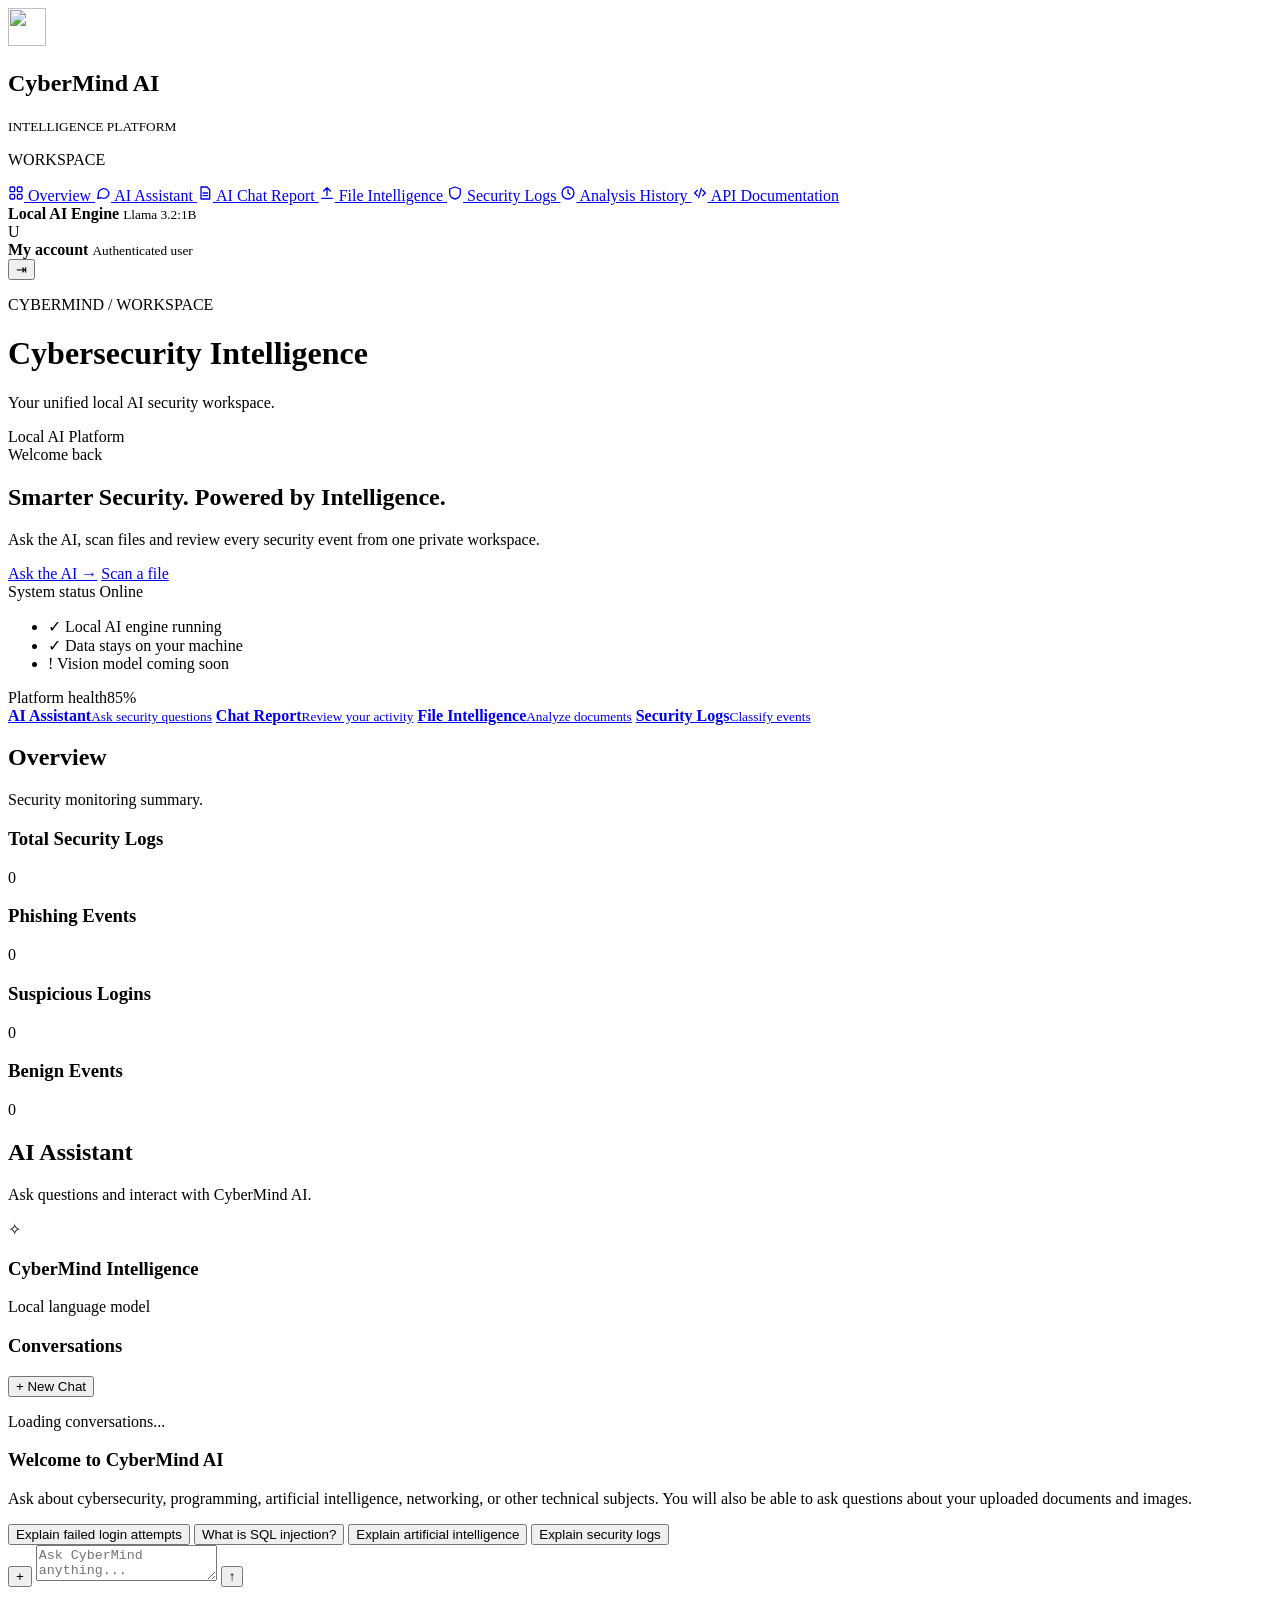
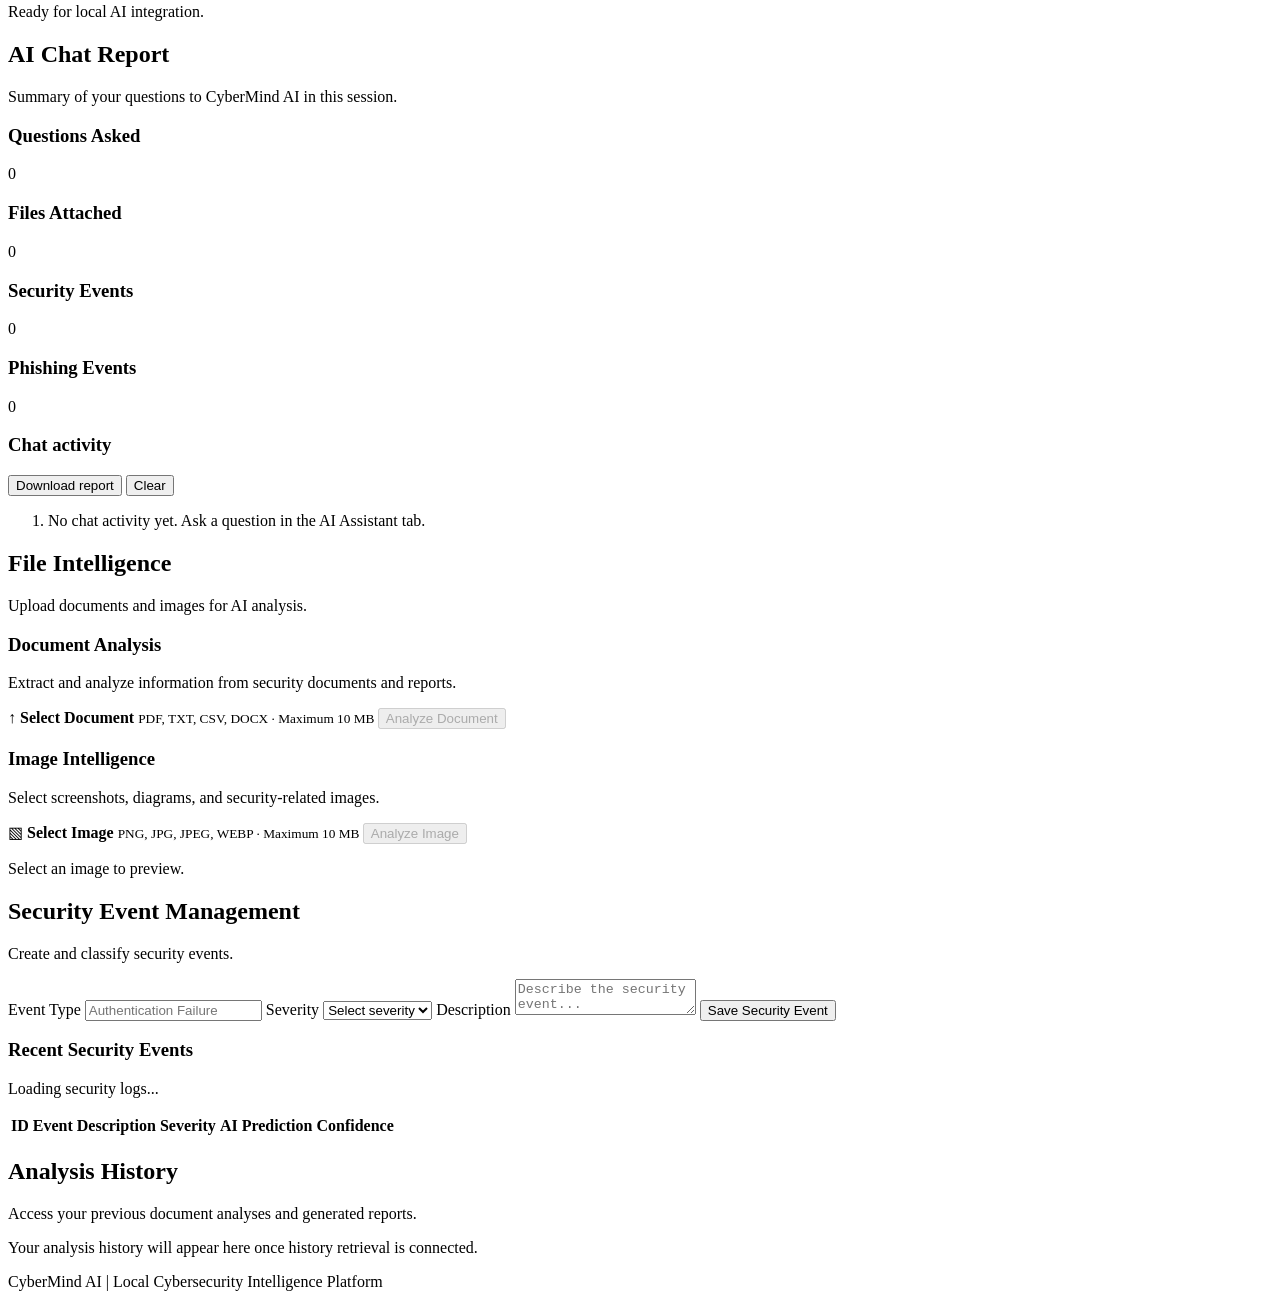
==== frontend/dashboard.html @ fa79a980 "CyberMind AI v1.0.0 - Initial Release" ====
<!DOCTYPE html>
<html lang="en">
<head>
    <meta charset="UTF-8">
    <meta name="viewport" content="width=device-width, initial-scale=1.0">

    <meta name="description" content="CyberMind AI - Local Cybersecurity Intelligence Platform">

    <meta name="theme-color" content="#05070d">
    <link rel="icon" type="image/svg+xml" href="/static/favicon.svg">
    <title>CyberMind AI | Dashboard</title>

    <link rel="preconnect" href="https://fonts.googleapis.com">
    <link rel="preconnect" href="https://fonts.gstatic.com" crossorigin>

    <link href="https://fonts.googleapis.com/css2?family=Inter:wght@400;500;600;700&family=Space+Grotesk:wght@500;600;700&display=swap" rel="stylesheet">

    <link rel="stylesheet" href="/static/style.css">
    <link rel="stylesheet" href="/static/dashboard.css">
</head>

<body>

<div class="app-layout">

    <!-- =================================
         SIDEBAR
    ================================== -->

    <aside class="sidebar">

        <div class="brand"><img src="/static/favicon.svg" width="38" height="38" alt="">
            <h2>CyberMind <span>AI</span></h2>
            <small>INTELLIGENCE PLATFORM</small>
        </div>

        <p class="sidebar-label">WORKSPACE</p>

        <nav>

            <a href="#overview" class="active">
                <span><svg viewBox="0 0 24 24" width="16" height="16" fill="none" stroke="currentColor" stroke-width="2" stroke-linecap="round" stroke-linejoin="round"><rect x="3" y="3" width="7" height="7" rx="1.5"/><rect x="14" y="3" width="7" height="7" rx="1.5"/><rect x="3" y="14" width="7" height="7" rx="1.5"/><rect x="14" y="14" width="7" height="7" rx="1.5"/></svg></span> Overview
            </a>

            <a href="#assistant">
                <span><svg viewBox="0 0 24 24" width="16" height="16" fill="none" stroke="currentColor" stroke-width="2" stroke-linecap="round" stroke-linejoin="round"><path d="M21 12a8 8 0 0 1-11.6 7.1L4 20l1-4.6A8 8 0 1 1 21 12z"/></svg></span> AI Assistant
            </a>

            <a href="#report">
                <span><svg viewBox="0 0 24 24" width="16" height="16" fill="none" stroke="currentColor" stroke-width="2" stroke-linecap="round" stroke-linejoin="round"><path d="M6 3h9l4 4v14H6z"/><path d="M9 12h7M9 16h7"/></svg></span> AI Chat Report
            </a>

            <a href="#uploads">
                <span><svg viewBox="0 0 24 24" width="16" height="16" fill="none" stroke="currentColor" stroke-width="2" stroke-linecap="round" stroke-linejoin="round"><path d="M12 16V4M7 9l5-5 5 5M4 20h16"/></svg></span> File Intelligence
            </a>

            <a href="#security-logs">
                <span><svg viewBox="0 0 24 24" width="16" height="16" fill="none" stroke="currentColor" stroke-width="2" stroke-linecap="round" stroke-linejoin="round"><path d="M12 3 4 6v6c0 5 3.5 8 8 9 4.5-1 8-4 8-9V6z"/></svg></span> Security Logs
            </a>

            <a href="#history">
                <span><svg viewBox="0 0 24 24" width="16" height="16" fill="none" stroke="currentColor" stroke-width="2" stroke-linecap="round" stroke-linejoin="round"><circle cx="12" cy="12" r="9"/><path d="M12 7v5l3 2"/></svg></span> Analysis History
            </a>

            <a href="/docs" target="_blank" rel="noopener noreferrer">
                <span><svg viewBox="0 0 24 24" width="16" height="16" fill="none" stroke="currentColor" stroke-width="2" stroke-linecap="round" stroke-linejoin="round"><path d="M8 8 4 12l4 4M16 8l4 4-4 4M14 5l-4 14"/></svg></span> API Documentation
            </a>

        </nav>


        <div class="sidebar-bottom">

            <div class="local-ai-card">

                <span class="status-indicator"></span>

                <div>
                    <strong>Local AI Engine</strong>
                    <small>Llama 3.2:1B</small>
                </div>

            </div>


            <div class="user-profile">

                <div class="user-avatar">U</div>

                <div>
                    <strong id="welcomeUser">My account</strong>
                    <small>Authenticated user</small>
                </div>

                <button
                    id="logoutBtn"
                    type="button"
                    title="Logout">
                    ⇥
                </button>

            </div>

        </div>

    </aside>


    <!-- =================================
         MAIN CONTENT
    ================================== -->

    <main class="main-content">


        <!-- HEADER -->

        <header class="top-header">

            <div>

                <p class="breadcrumb">
                    CYBERMIND / WORKSPACE
                </p>

                <h1>Cybersecurity Intelligence</h1>

                <p>
                    Your unified local AI security workspace.
                </p>

            </div>


            <div class="system-status">

                <span class="status-indicator"></span>

                Local AI Platform

            </div>

        </header>



        <!-- =================================
             OVERVIEW
        ================================== -->

        <section id="overview" class="dashboard-section">

            <div class="dash-hero">
                <div class="dash-hero-text">
                    <span class="eyebrow">Welcome back</span>
                    <h2>Smarter Security. <span>Powered by Intelligence.</span></h2>
                    <p>Ask the AI, scan files and review every security event from one private workspace.</p>
                    <div class="hero-buttons">
                        <a href="#assistant" class="primary-button">Ask the AI →</a>
                        <a href="#uploads" class="secondary-button">Scan a file</a>
                    </div>
                </div>
                <div class="dash-hero-card">
                    <div class="scanner-header"><span>System status</span><span class="scanner-status"><i class="status-dot"></i> Online</span></div>
                    <ul class="scan-findings">
                        <li class="good"><span>✓</span> Local AI engine running</li>
                        <li class="good"><span>✓</span> Data stays on your machine</li>
                        <li class="warn"><span>!</span> Vision model coming soon</li>
                    </ul>
                    <div class="risk-bar"><div class="risk-fill" style="width:85%"></div></div>
                    <div class="scanner-footer"><span>Platform health</span><span>85%</span></div>
                </div>
            </div>

            <div class="quick-grid">
                <a href="#assistant" class="quick-card"><strong>AI Assistant</strong><small>Ask security questions</small></a>
                <a href="#report" class="quick-card"><strong>Chat Report</strong><small>Review your activity</small></a>
                <a href="#uploads" class="quick-card"><strong>File Intelligence</strong><small>Analyze documents</small></a>
                <a href="#security-logs" class="quick-card"><strong>Security Logs</strong><small>Classify events</small></a>
            </div>

            <div class="section-title section-title-sub">

                <h2>Overview</h2>

                <p>
                    Security monitoring summary.
                </p>

            </div>


            <div class="stats-grid">

                <article class="stat-card">

                    <h3>Total Security Logs</h3>

                    <p id="totalLogs">0</p>

                </article>


                <article class="stat-card">

                    <h3>Phishing Events</h3>

                    <p id="phishingCount">0</p>

                </article>


                <article class="stat-card">

                    <h3>Suspicious Logins</h3>

                    <p id="suspiciousCount">0</p>

                </article>


                <article class="stat-card">

                    <h3>Benign Events</h3>

                    <p id="benignCount">0</p>

                </article>

            </div>

        </section>



        <!-- =================================
             AI ASSISTANT
        ================================== -->

        <section id="assistant" class="dashboard-section">

            <div class="section-title">

                <h2>AI Assistant</h2>

                <p>
                    Ask questions and interact with CyberMind AI.
                </p>

            </div>


            <div class="assistant-container">


                <!-- ASSISTANT HEADER -->

                <div class="assistant-header">

                    <div class="assistant-avatar">
                        ✧
                    </div>

                    <div>

                        <h3>CyberMind Intelligence</h3>

                        <p>Local language model</p>

                    </div>

                </div>

<!-- CHAT HISTORY SIDEBAR -->

<div class="chat-history-panel">

    <div class="chat-history-header">
        <h3>Conversations</h3>

        <button type="button" id="newChatBtn">
            + New Chat
        </button>
    </div>

    <div id="conversationList">
        <p>Loading conversations...</p>
    </div>

</div>

                <!-- CHAT MESSAGES -->

                <div
                    id="chatMessages"
                    class="chat-messages">

                    <div class="welcome-message">

                        <h3>Welcome to CyberMind AI</h3>

                        <p>
                            Ask about cybersecurity, programming,
                            artificial intelligence, networking,
                            or other technical subjects.

                            You will also be able to ask questions
                            about your uploaded documents and images.
                        </p>


                        <div class="suggestion-grid">

                            <button
                                type="button"
                                class="suggestion-btn"
                                data-question="Explain failed login attempts.">

                                Explain failed login attempts

                            </button>


                            <button
                                type="button"
                                class="suggestion-btn"
                                data-question="What is SQL injection?">

                                What is SQL injection?

                            </button>


                            <button
                                type="button"
                                class="suggestion-btn"
                                data-question="Explain artificial intelligence.">

                                Explain artificial intelligence

                            </button>


                            <button
                                type="button"
                                class="suggestion-btn"
                                data-question="What is a security log?">

                                Explain security logs

                            </button>

                        </div>

                    </div>

                </div>



                <!-- CHAT ATTACHMENT -->

                <div
                    id="chatAttachmentPreview"
                    hidden>

                    <span id="chatAttachmentName"></span>

                    <button
                        type="button"
                        id="removeChatAttachment">

                        Remove

                    </button>

                </div>



                <!-- CHAT INPUT -->

                <form
                    id="chatForm"
                    class="chat-input-area">


                    <input
                        type="file"
                        id="chatFileInput"
                        accept=".pdf,.txt,.csv,.docx,.png,.jpg,.jpeg,.webp"
                        hidden
                    >


                    <button
                        type="button"
                        id="attachFileBtn"
                        title="Attach a document or image">

                        +

                    </button>


                    <textarea
                        id="chatInput"
                        placeholder="Ask CyberMind anything..."
                        maxlength="5000"
                        required></textarea>


                    <button
                        type="submit"
                        id="sendChatBtn"
                        title="Send message">

                        ↑

                    </button>

                </form>


                <p id="chatStatus">
                    Ready for local AI integration.
                </p>

            </div>

        </section>



        <!-- =================================
             FILE INTELLIGENCE
        ================================== -->

        <section id="report" class="dashboard-section">
            <div class="section-title">
                <h2>AI Chat Report</h2>
                <p>Summary of your questions to CyberMind AI in this session.</p>
            </div>

            <div class="stats-grid">
                <article class="stat-card"><h3>Questions Asked</h3><p id="reportQuestions">0</p></article>
                <article class="stat-card"><h3>Files Attached</h3><p id="reportFiles">0</p></article>
                <article class="stat-card"><h3>Security Events</h3><p id="reportEvents">0</p></article>
                <article class="stat-card"><h3>Phishing Events</h3><p id="reportPhishing">0</p></article>
            </div>

            <div class="report-card">
                <div class="report-head">
                    <h3>Chat activity</h3>
                    <div class="report-actions">
                        <button type="button" id="downloadReportBtn">Download report</button>
                        <button type="button" id="clearReportBtn" class="ghost-btn">Clear</button>
                    </div>
                </div>
                <ol id="reportList" class="report-list">
                    <li class="report-empty">No chat activity yet. Ask a question in the AI Assistant tab.</li>
                </ol>
            </div>
        </section>

        <!-- FILE INTELLIGENCE -->
        <section id="uploads" class="dashboard-section">

            <div class="section-title">

                <h2>File Intelligence</h2>

                <p>
                    Upload documents and images for AI analysis.
                </p>

            </div>


            <div class="upload-grid">


                <!-- DOCUMENT ANALYSIS -->

                <article class="upload-card">

                    <h3>Document Analysis</h3>

                    <p>
                        Extract and analyze information from
                        security documents and reports.
                    </p>


                    <label
                        for="documentInput"
                        class="upload-dropzone">

                        <span class="upload-symbol">
                            ↑
                        </span>

                        <strong>Select Document</strong>

                        <small>
                            PDF, TXT, CSV, DOCX · Maximum 10 MB
                        </small>


                        <input
                            type="file"
                            id="documentInput"
                            accept=".pdf,.txt,.csv,.docx"
                            hidden
                        >

                    </label>



                    <div id="documentFileInfo" hidden>

                        <span id="documentFileName"></span>

                        <button
                            type="button"
                            id="removeDocument">

                            Remove

                        </button>

                    </div>



                    <button
                        type="button"
                        id="analyzeDocumentBtn"
                        disabled>

                        Analyze Document

                    </button>


                    <p id="documentStatus"></p>

                </article>



                <!-- IMAGE ANALYSIS -->

                <article class="upload-card">

                    <h3>Image Intelligence</h3>

                    <p>
                        Select screenshots, diagrams, and
                        security-related images.
                    </p>


                    <label
                        for="imageInput"
                        class="upload-dropzone">

                        <span class="upload-symbol">
                            ▧
                        </span>

                        <strong>Select Image</strong>

                        <small>
                            PNG, JPG, JPEG, WEBP · Maximum 10 MB
                        </small>


                        <input
                            type="file"
                            id="imageInput"
                            accept=".png,.jpg,.jpeg,.webp"
                            hidden
                        >

                    </label>



                    <div
                        id="imagePreviewContainer"
                        hidden>

                        <img
                            id="imagePreview"
                            alt="Selected image preview"
                        >

                        <button
                            type="button"
                            id="removeImage">

                            Remove

                        </button>

                    </div>



                    <button
                        type="button"
                        id="analyzeImageBtn"
                        disabled>

                        Analyze Image

                    </button>


                    <p id="imageStatus">
                        Select an image to preview.
                    </p>

                </article>

            </div>



            <!-- =================================
                 ANALYSIS RESULTS
            ================================== -->

            <div
                id="uploadAnalysisOutput"
                hidden>

                <h3 id="uploadAnalysisTitle">
                    Analysis Results
                </h3>

                <div id="uploadAnalysisContent"></div>

            </div>

        </section>



        <!-- =================================
             SECURITY EVENT MANAGEMENT
        ================================== -->

        <section
            id="security-logs"
            class="dashboard-section">


            <div class="section-title">

                <h2>Security Event Management</h2>

                <p>
                    Create and classify security events.
                </p>

            </div>



            <!-- CREATE EVENT FORM -->

            <div class="event-form-card">

                <form id="securityLogForm">


                    <label for="eventType">
                        Event Type
                    </label>

                    <input
                        type="text"
                        id="eventType"
                        placeholder="Authentication Failure"
                        maxlength="100"
                        required
                    >



                    <label for="eventSeverity">
                        Severity
                    </label>

                    <select
                        id="eventSeverity"
                        required>

                        <option value="">
                            Select severity
                        </option>

                        <option value="Low">
                            Low
                        </option>

                        <option value="Medium">
                            Medium
                        </option>

                        <option value="High">
                            High
                        </option>

                        <option value="Critical">
                            Critical
                        </option>

                    </select>



                    <label for="eventDescription">
                        Description
                    </label>

                    <textarea
                        id="eventDescription"
                        placeholder="Describe the security event..."
                        maxlength="5000"
                        required></textarea>



                    <button
                        type="submit"
                        id="saveLogBtn">

                        Save Security Event

                    </button>


                    <p id="logFormStatus"></p>

                </form>

            </div>



            <!-- SECURITY LOG TABLE -->

            <div class="logs-section">

                <h3>Recent Security Events</h3>

                <p id="statusMessage">
                    Loading security logs...
                </p>


                <div class="table-container">

                    <table>

                        <thead>

                            <tr>

                                <th>ID</th>

                                <th>Event</th>

                                <th>Description</th>

                                <th>Severity</th>

                                <th>AI Prediction</th>

                                <th>Confidence</th>

                            </tr>

                        </thead>


                        <tbody id="logsTable">

                        </tbody>

                    </table>

                </div>

            </div>

        </section>



        <!-- =================================
             ANALYSIS HISTORY
        ================================== -->

        <section
            id="history"
            class="dashboard-section">


            <div class="section-title">

                <h2>Analysis History</h2>

                <p>
                    Access your previous document analyses
                    and generated reports.
                </p>

            </div>


            <div id="analysisHistory">

                <p>
                    Your analysis history will appear here
                    once history retrieval is connected.
                </p>

            </div>

        </section>



        <!-- =================================
             FOOTER
        ================================== -->

        <footer class="dashboard-footer">

            <p>
                CyberMind AI | Local Cybersecurity Intelligence Platform
            </p>

        </footer>


    </main>

</div>



<!-- =================================
     JAVASCRIPT
================================== -->

<script src="/static/dashboard.js"></script>
<script src="/static/dashboard-nav.js"></script>

</body>
</html>
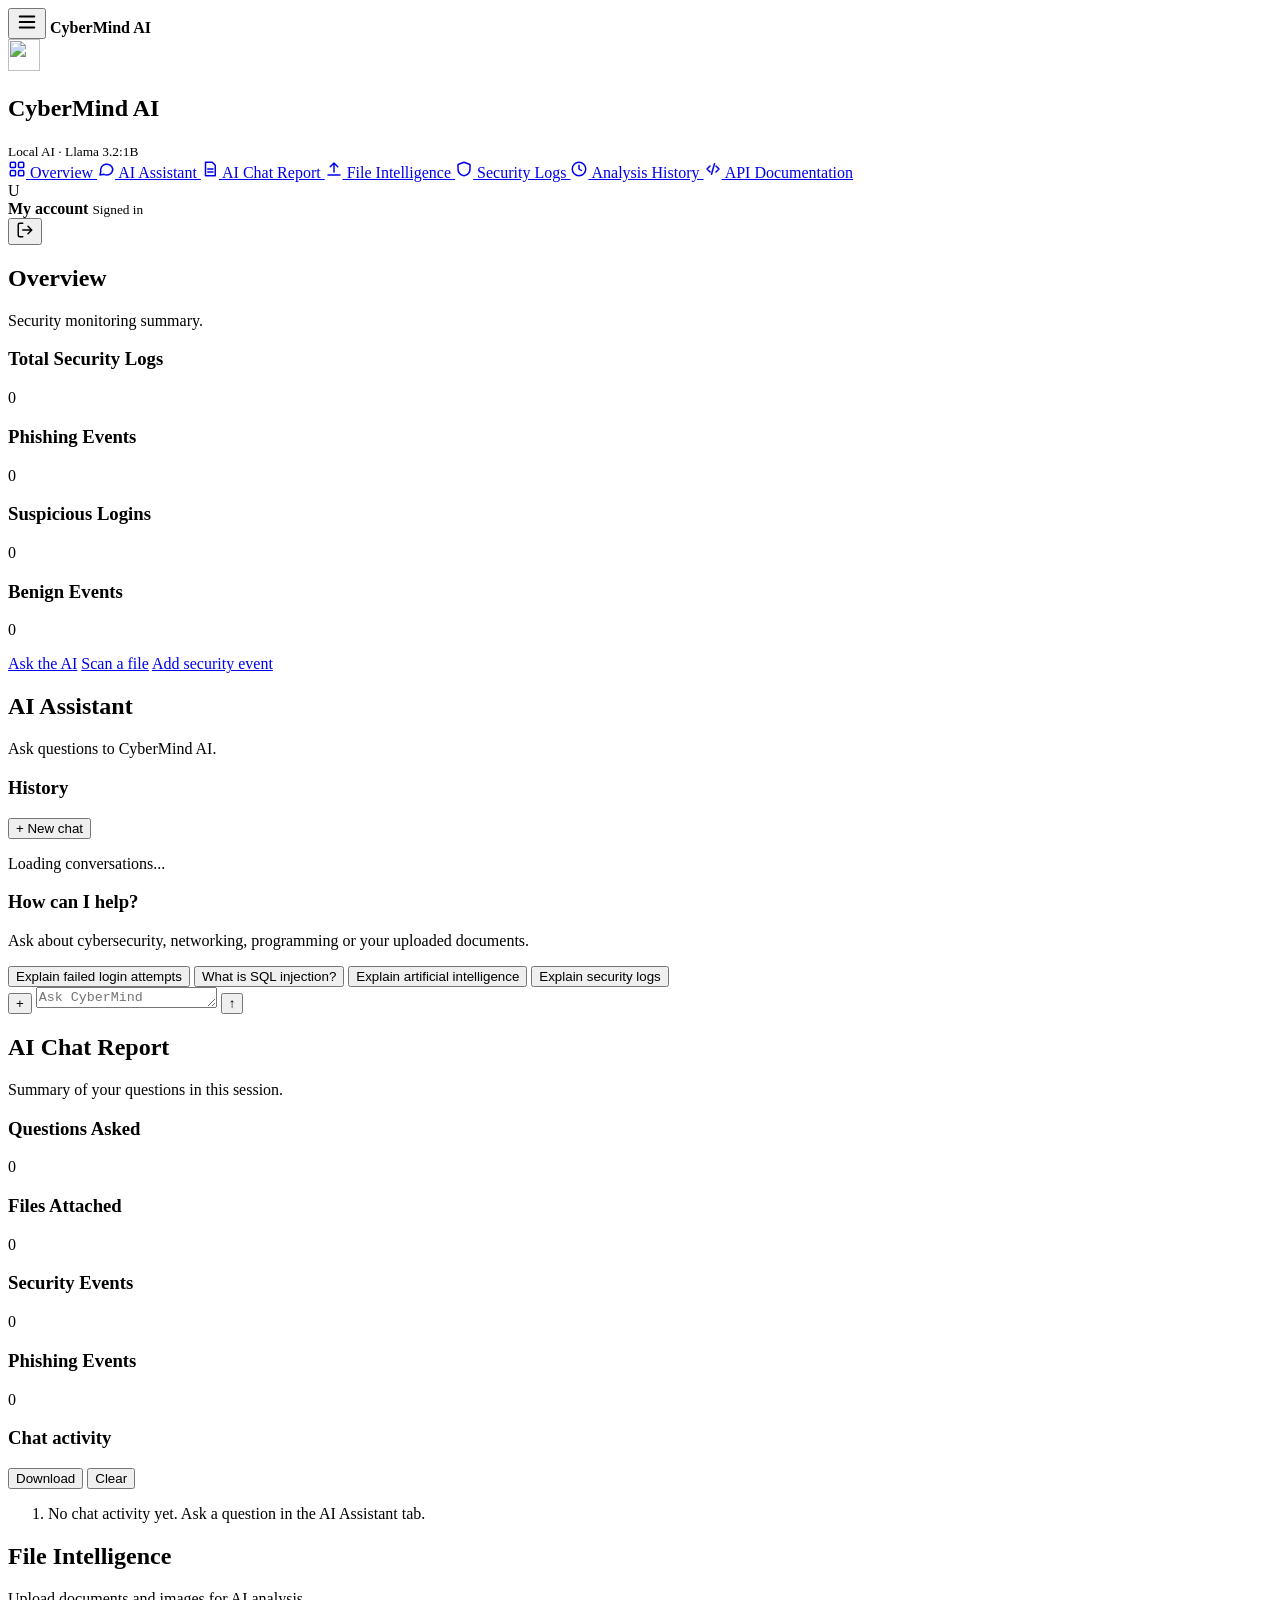
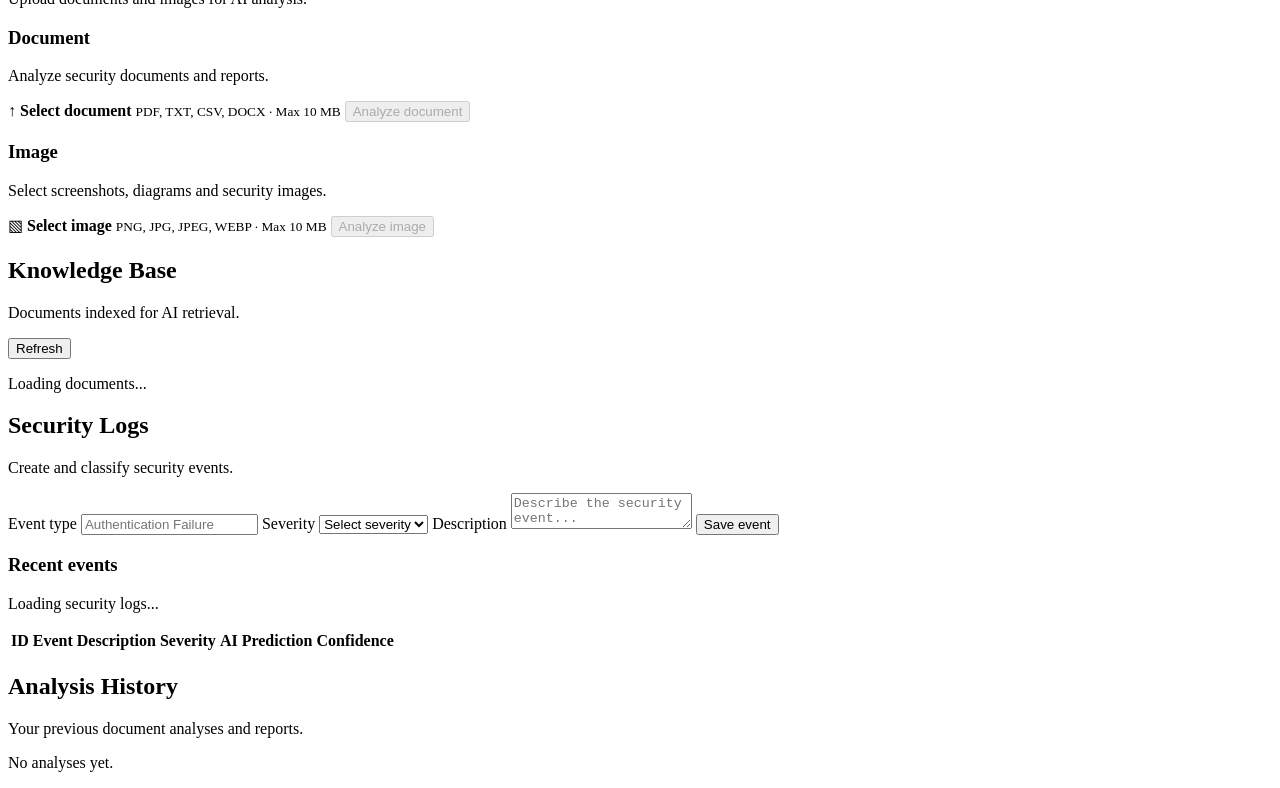
==== commit a2988457: "version 1.0.1" ====
--- a/frontend/dashboard.html
+++ b/frontend/dashboard.html
@@ -1,446 +1,170 @@
-
 <!DOCTYPE html>
 <html lang="en">
 <head>
     <meta charset="UTF-8">
-    <meta name="viewport" content="width=device-width, initial-scale=1.0">
-
+    <meta name="viewport" content="width=device-width, initial-scale=1, viewport-fit=cover">
     <meta name="description" content="CyberMind AI - Local Cybersecurity Intelligence Platform">
-
-    <meta name="theme-color" content="#05070d">
+    <meta name="theme-color" content="#000000">
     <link rel="icon" type="image/svg+xml" href="/static/favicon.svg">
     <title>CyberMind AI | Dashboard</title>
-
-    <link rel="preconnect" href="https://fonts.googleapis.com">
-    <link rel="preconnect" href="https://fonts.gstatic.com" crossorigin>
-
-    <link href="https://fonts.googleapis.com/css2?family=Inter:wght@400;500;600;700&family=Space+Grotesk:wght@500;600;700&display=swap" rel="stylesheet">
-
-    <link rel="stylesheet" href="/static/style.css">
     <link rel="stylesheet" href="/static/dashboard.css">
 </head>
-
 <body>
 
 <div class="app-layout">
 
-    <!-- =================================
-         SIDEBAR
-    ================================== -->
-
-    <aside class="sidebar">
-
-        <div class="brand"><img src="/static/favicon.svg" width="38" height="38" alt="">
-            <h2>CyberMind <span>AI</span></h2>
-            <small>INTELLIGENCE PLATFORM</small>
+    <!-- Mobile top bar -->
+    <div class="mobile-bar">
+        <button type="button" id="menuBtn" class="icon-btn" aria-label="Open menu" aria-expanded="false" aria-controls="sidebar">
+            <svg viewBox="0 0 24 24" width="22" height="22" fill="none" stroke="currentColor" stroke-width="2" stroke-linecap="round"><path d="M4 6h16M4 12h16M4 18h16"/></svg>
+        </button>
+        <strong>CyberMind <span>AI</span></strong>
+    </div>
+    <div class="scrim" id="scrim" hidden></div>
+
+    <!-- SIDEBAR (navigation) -->
+    <aside class="sidebar" id="sidebar">
+
+        <div class="brand">
+            <img src="/static/favicon.svg" width="32" height="32" alt="">
+            <div>
+                <h2>CyberMind <span>AI</span></h2>
+                <small>Local AI · Llama 3.2:1B</small>
+            </div>
         </div>
 
-        <p class="sidebar-label">WORKSPACE</p>
-
-        <nav>
-
+        <nav aria-label="Main navigation">
             <a href="#overview" class="active">
-                <span><svg viewBox="0 0 24 24" width="16" height="16" fill="none" stroke="currentColor" stroke-width="2" stroke-linecap="round" stroke-linejoin="round"><rect x="3" y="3" width="7" height="7" rx="1.5"/><rect x="14" y="3" width="7" height="7" rx="1.5"/><rect x="3" y="14" width="7" height="7" rx="1.5"/><rect x="14" y="14" width="7" height="7" rx="1.5"/></svg></span> Overview
-            </a>
-
+                <svg viewBox="0 0 24 24" width="18" height="18" fill="none" stroke="currentColor" stroke-width="2" stroke-linecap="round" stroke-linejoin="round"><rect x="3" y="3" width="7" height="7" rx="1.5"/><rect x="14" y="3" width="7" height="7" rx="1.5"/><rect x="3" y="14" width="7" height="7" rx="1.5"/><rect x="14" y="14" width="7" height="7" rx="1.5"/></svg>
+                Overview
+            </a>
             <a href="#assistant">
-                <span><svg viewBox="0 0 24 24" width="16" height="16" fill="none" stroke="currentColor" stroke-width="2" stroke-linecap="round" stroke-linejoin="round"><path d="M21 12a8 8 0 0 1-11.6 7.1L4 20l1-4.6A8 8 0 1 1 21 12z"/></svg></span> AI Assistant
-            </a>
-
+                <svg viewBox="0 0 24 24" width="18" height="18" fill="none" stroke="currentColor" stroke-width="2" stroke-linecap="round" stroke-linejoin="round"><path d="M21 12a8 8 0 0 1-11.6 7.1L4 20l1-4.6A8 8 0 1 1 21 12z"/></svg>
+                AI Assistant
+            </a>
             <a href="#report">
-                <span><svg viewBox="0 0 24 24" width="16" height="16" fill="none" stroke="currentColor" stroke-width="2" stroke-linecap="round" stroke-linejoin="round"><path d="M6 3h9l4 4v14H6z"/><path d="M9 12h7M9 16h7"/></svg></span> AI Chat Report
-            </a>
-
+                <svg viewBox="0 0 24 24" width="18" height="18" fill="none" stroke="currentColor" stroke-width="2" stroke-linecap="round" stroke-linejoin="round"><path d="M6 3h9l4 4v14H6z"/><path d="M9 12h7M9 16h7"/></svg>
+                AI Chat Report
+            </a>
             <a href="#uploads">
-                <span><svg viewBox="0 0 24 24" width="16" height="16" fill="none" stroke="currentColor" stroke-width="2" stroke-linecap="round" stroke-linejoin="round"><path d="M12 16V4M7 9l5-5 5 5M4 20h16"/></svg></span> File Intelligence
-            </a>
-
+                <svg viewBox="0 0 24 24" width="18" height="18" fill="none" stroke="currentColor" stroke-width="2" stroke-linecap="round" stroke-linejoin="round"><path d="M12 16V4M7 9l5-5 5 5M4 20h16"/></svg>
+                File Intelligence
+            </a>
             <a href="#security-logs">
-                <span><svg viewBox="0 0 24 24" width="16" height="16" fill="none" stroke="currentColor" stroke-width="2" stroke-linecap="round" stroke-linejoin="round"><path d="M12 3 4 6v6c0 5 3.5 8 8 9 4.5-1 8-4 8-9V6z"/></svg></span> Security Logs
-            </a>
-
+                <svg viewBox="0 0 24 24" width="18" height="18" fill="none" stroke="currentColor" stroke-width="2" stroke-linecap="round" stroke-linejoin="round"><path d="M12 3 4 6v6c0 5 3.5 8 8 9 4.5-1 8-4 8-9V6z"/></svg>
+                Security Logs
+            </a>
             <a href="#history">
-                <span><svg viewBox="0 0 24 24" width="16" height="16" fill="none" stroke="currentColor" stroke-width="2" stroke-linecap="round" stroke-linejoin="round"><circle cx="12" cy="12" r="9"/><path d="M12 7v5l3 2"/></svg></span> Analysis History
-            </a>
-
+                <svg viewBox="0 0 24 24" width="18" height="18" fill="none" stroke="currentColor" stroke-width="2" stroke-linecap="round" stroke-linejoin="round"><circle cx="12" cy="12" r="9"/><path d="M12 7v5l3 2"/></svg>
+                Analysis History
+            </a>
             <a href="/docs" target="_blank" rel="noopener noreferrer">
-                <span><svg viewBox="0 0 24 24" width="16" height="16" fill="none" stroke="currentColor" stroke-width="2" stroke-linecap="round" stroke-linejoin="round"><path d="M8 8 4 12l4 4M16 8l4 4-4 4M14 5l-4 14"/></svg></span> API Documentation
-            </a>
-
+                <svg viewBox="0 0 24 24" width="18" height="18" fill="none" stroke="currentColor" stroke-width="2" stroke-linecap="round" stroke-linejoin="round"><path d="M8 8 4 12l4 4M16 8l4 4-4 4M14 5l-4 14"/></svg>
+                API Documentation
+            </a>
         </nav>
 
-
-        <div class="sidebar-bottom">
-
-            <div class="local-ai-card">
-
-                <span class="status-indicator"></span>
-
-                <div>
-                    <strong>Local AI Engine</strong>
-                    <small>Llama 3.2:1B</small>
-                </div>
-
-            </div>
-
-
-            <div class="user-profile">
-
-                <div class="user-avatar">U</div>
-
-                <div>
-                    <strong id="welcomeUser">My account</strong>
-                    <small>Authenticated user</small>
-                </div>
-
-                <button
-                    id="logoutBtn"
-                    type="button"
-                    title="Logout">
-                    ⇥
-                </button>
-
-            </div>
-
+        <div class="user-profile">
+            <div class="user-avatar" aria-hidden="true">U</div>
+            <div class="user-text">
+                <strong id="welcomeUser">My account</strong>
+                <small>Signed in</small>
+            </div>
+            <button type="button" id="logoutBtn" class="icon-btn" title="Log out" aria-label="Log out">
+                <svg viewBox="0 0 24 24" width="18" height="18" fill="none" stroke="currentColor" stroke-width="2" stroke-linecap="round" stroke-linejoin="round"><path d="M9 21H5a2 2 0 0 1-2-2V5a2 2 0 0 1 2-2h4M16 17l5-5-5-5M21 12H9"/></svg>
+            </button>
         </div>
 
     </aside>
 
 
-    <!-- =================================
-         MAIN CONTENT
-    ================================== -->
-
+    <!-- MAIN CONTENT -->
     <main class="main-content">
 
-
-        <!-- HEADER -->
-
-        <header class="top-header">
-
-            <div>
-
-                <p class="breadcrumb">
-                    CYBERMIND / WORKSPACE
-                </p>
-
-                <h1>Cybersecurity Intelligence</h1>
-
-                <p>
-                    Your unified local AI security workspace.
-                </p>
-
-            </div>
-
-
-            <div class="system-status">
-
-                <span class="status-indicator"></span>
-
-                Local AI Platform
-
-            </div>
-
-        </header>
-
-
-
-        <!-- =================================
-             OVERVIEW
-        ================================== -->
-
+        <!-- OVERVIEW -->
         <section id="overview" class="dashboard-section">
 
-            <div class="dash-hero">
-                <div class="dash-hero-text">
-                    <span class="eyebrow">Welcome back</span>
-                    <h2>Smarter Security. <span>Powered by Intelligence.</span></h2>
-                    <p>Ask the AI, scan files and review every security event from one private workspace.</p>
-                    <div class="hero-buttons">
-                        <a href="#assistant" class="primary-button">Ask the AI →</a>
-                        <a href="#uploads" class="secondary-button">Scan a file</a>
-                    </div>
-                </div>
-                <div class="dash-hero-card">
-                    <div class="scanner-header"><span>System status</span><span class="scanner-status"><i class="status-dot"></i> Online</span></div>
-                    <ul class="scan-findings">
-                        <li class="good"><span>✓</span> Local AI engine running</li>
-                        <li class="good"><span>✓</span> Data stays on your machine</li>
-                        <li class="warn"><span>!</span> Vision model coming soon</li>
-                    </ul>
-                    <div class="risk-bar"><div class="risk-fill" style="width:85%"></div></div>
-                    <div class="scanner-footer"><span>Platform health</span><span>85%</span></div>
-                </div>
-            </div>
-
-            <div class="quick-grid">
-                <a href="#assistant" class="quick-card"><strong>AI Assistant</strong><small>Ask security questions</small></a>
-                <a href="#report" class="quick-card"><strong>Chat Report</strong><small>Review your activity</small></a>
-                <a href="#uploads" class="quick-card"><strong>File Intelligence</strong><small>Analyze documents</small></a>
-                <a href="#security-logs" class="quick-card"><strong>Security Logs</strong><small>Classify events</small></a>
-            </div>
-
-            <div class="section-title section-title-sub">
-
-                <h2>Overview</h2>
-
-                <p>
-                    Security monitoring summary.
-                </p>
-
-            </div>
-
+            <div class="section-title">
+                <h1>Overview</h1>
+                <p>Security monitoring summary. <span id="currentDate"></span></p>
+            </div>
 
             <div class="stats-grid">
-
-                <article class="stat-card">
-
-                    <h3>Total Security Logs</h3>
-
-                    <p id="totalLogs">0</p>
-
-                </article>
-
-
-                <article class="stat-card">
-
-                    <h3>Phishing Events</h3>
-
-                    <p id="phishingCount">0</p>
-
-                </article>
-
-
-                <article class="stat-card">
-
-                    <h3>Suspicious Logins</h3>
-
-                    <p id="suspiciousCount">0</p>
-
-                </article>
-
-
-                <article class="stat-card">
-
-                    <h3>Benign Events</h3>
-
-                    <p id="benignCount">0</p>
-
-                </article>
-
-            </div>
-
-        </section>
-
-
-
-        <!-- =================================
-             AI ASSISTANT
-        ================================== -->
-
+                <article class="stat-card"><h3>Total Security Logs</h3><p id="totalLogs">0</p></article>
+                <article class="stat-card"><h3>Phishing Events</h3><p id="phishingCount">0</p></article>
+                <article class="stat-card"><h3>Suspicious Logins</h3><p id="suspiciousCount">0</p></article>
+                <article class="stat-card"><h3>Benign Events</h3><p id="benignCount">0</p></article>
+            </div>
+
+            <div class="action-row">
+                <a href="#assistant" class="primary-button">Ask the AI</a>
+                <a href="#uploads" class="secondary-button">Scan a file</a>
+                <a href="#security-logs" class="secondary-button">Add security event</a>
+            </div>
+
+        </section>
+
+
+        <!-- AI ASSISTANT : chat on the left, history on the right -->
         <section id="assistant" class="dashboard-section">
 
-            <div class="section-title">
-
-                <h2>AI Assistant</h2>
-
-                <p>
-                    Ask questions and interact with CyberMind AI.
-                </p>
-
-            </div>
-
-
             <div class="assistant-container">
 
-
-                <!-- ASSISTANT HEADER -->
-
                 <div class="assistant-header">
-
-                    <div class="assistant-avatar">
-                        ✧
-                    </div>
-
-                    <div>
-
-                        <h3>CyberMind Intelligence</h3>
-
-                        <p>Local language model</p>
-
-                    </div>
-
-                </div>
-
-<!-- CHAT HISTORY SIDEBAR -->
-
-<div class="chat-history-panel">
-
-    <div class="chat-history-header">
-        <h3>Conversations</h3>
-
-        <button type="button" id="newChatBtn">
-            + New Chat
-        </button>
-    </div>
-
-    <div id="conversationList">
-        <p>Loading conversations...</p>
-    </div>
-
-</div>
+                    <h1>AI Assistant</h1>
+                    <p>Ask questions to CyberMind AI.</p>
+                </div>
+
+                <!-- CHAT HISTORY (right side) -->
+                <aside class="chat-history-panel" aria-label="Conversation history">
+                    <div class="chat-history-header">
+                        <h3>History</h3>
+                        <button type="button" id="newChatBtn">+ New chat</button>
+                    </div>
+                    <div id="conversationList">
+                        <p class="conversation-empty">Loading conversations...</p>
+                    </div>
+                </aside>
 
                 <!-- CHAT MESSAGES -->
-
-                <div
-                    id="chatMessages"
-                    class="chat-messages">
-
+                <div id="chatMessages" class="chat-messages" aria-live="polite">
                     <div class="welcome-message">
-
-                        <h3>Welcome to CyberMind AI</h3>
-
-                        <p>
-                            Ask about cybersecurity, programming,
-                            artificial intelligence, networking,
-                            or other technical subjects.
-
-                            You will also be able to ask questions
-                            about your uploaded documents and images.
-                        </p>
-
-
+                        <h3>How can I help?</h3>
+                        <p>Ask about cybersecurity, networking, programming or your uploaded documents.</p>
                         <div class="suggestion-grid">
-
-                            <button
-                                type="button"
-                                class="suggestion-btn"
-                                data-question="Explain failed login attempts.">
-
-                                Explain failed login attempts
-
-                            </button>
-
-
-                            <button
-                                type="button"
-                                class="suggestion-btn"
-                                data-question="What is SQL injection?">
-
-                                What is SQL injection?
-
-                            </button>
-
-
-                            <button
-                                type="button"
-                                class="suggestion-btn"
-                                data-question="Explain artificial intelligence.">
-
-                                Explain artificial intelligence
-
-                            </button>
-
-
-                            <button
-                                type="button"
-                                class="suggestion-btn"
-                                data-question="What is a security log?">
-
-                                Explain security logs
-
-                            </button>
-
+                            <button type="button" class="suggestion-btn" data-question="Explain failed login attempts.">Explain failed login attempts</button>
+                            <button type="button" class="suggestion-btn" data-question="What is SQL injection?">What is SQL injection?</button>
+                            <button type="button" class="suggestion-btn" data-question="Explain artificial intelligence.">Explain artificial intelligence</button>
+                            <button type="button" class="suggestion-btn" data-question="What is a security log?">Explain security logs</button>
                         </div>
-
-                    </div>
-
-                </div>
-
-
+                    </div>
+                </div>
 
                 <!-- CHAT ATTACHMENT -->
-
-                <div
-                    id="chatAttachmentPreview"
-                    hidden>
-
+                <div id="chatAttachmentPreview" hidden>
                     <span id="chatAttachmentName"></span>
-
-                    <button
-                        type="button"
-                        id="removeChatAttachment">
-
-                        Remove
-
-                    </button>
-
-                </div>
-
-
+                    <button type="button" id="removeChatAttachment">Remove</button>
+                </div>
 
                 <!-- CHAT INPUT -->
-
-                <form
-                    id="chatForm"
-                    class="chat-input-area">
-
-
-                    <input
-                        type="file"
-                        id="chatFileInput"
-                        accept=".pdf,.txt,.csv,.docx,.png,.jpg,.jpeg,.webp"
-                        hidden
-                    >
-
-
-                    <button
-                        type="button"
-                        id="attachFileBtn"
-                        title="Attach a document or image">
-
-                        +
-
-                    </button>
-
-
-                    <textarea
-                        id="chatInput"
-                        placeholder="Ask CyberMind anything..."
-                        maxlength="5000"
-                        required></textarea>
-
-
-                    <button
-                        type="submit"
-                        id="sendChatBtn"
-                        title="Send message">
-
-                        ↑
-
-                    </button>
-
+                <form id="chatForm" class="chat-input-area">
+                    <input type="file" id="chatFileInput" accept=".pdf,.txt,.csv,.docx,.png,.jpg,.jpeg,.webp" hidden>
+                    <button type="button" id="attachFileBtn" title="Attach a document or image" aria-label="Attach a file">+</button>
+                    <textarea id="chatInput" rows="1" placeholder="Ask CyberMind anything..." maxlength="5000" required></textarea>
+                    <button type="submit" id="sendChatBtn" title="Send message" aria-label="Send message">↑</button>
                 </form>
 
-
-                <p id="chatStatus">
-                    Ready for local AI integration.
-                </p>
-
-            </div>
-
-        </section>
-
-
-
-        <!-- =================================
-             FILE INTELLIGENCE
-        ================================== -->
-
+                <p id="chatStatus"></p>
+
+            </div>
+        </section>
+
+
+        <!-- AI CHAT REPORT -->
         <section id="report" class="dashboard-section">
             <div class="section-title">
-                <h2>AI Chat Report</h2>
-                <p>Summary of your questions to CyberMind AI in this session.</p>
+                <h1>AI Chat Report</h1>
+                <p>Summary of your questions in this session.</p>
             </div>
 
             <div class="stats-grid">
@@ -454,7 +178,7 @@
                 <div class="report-head">
                     <h3>Chat activity</h3>
                     <div class="report-actions">
-                        <button type="button" id="downloadReportBtn">Download report</button>
+                        <button type="button" id="downloadReportBtn">Download</button>
                         <button type="button" id="clearReportBtn" class="ghost-btn">Clear</button>
                     </div>
                 </div>
@@ -464,404 +188,167 @@
             </div>
         </section>
 
+
         <!-- FILE INTELLIGENCE -->
         <section id="uploads" class="dashboard-section">
 
             <div class="section-title">
-
-                <h2>File Intelligence</h2>
-
-                <p>
-                    Upload documents and images for AI analysis.
-                </p>
-
-            </div>
-
+                <h1>File Intelligence</h1>
+                <p>Upload documents and images for AI analysis.</p>
+            </div>
 
             <div class="upload-grid">
 
-
-                <!-- DOCUMENT ANALYSIS -->
-
                 <article class="upload-card">
-
-                    <h3>Document Analysis</h3>
-
-                    <p>
-                        Extract and analyze information from
-                        security documents and reports.
-                    </p>
-
-
-                    <label
-                        for="documentInput"
-                        class="upload-dropzone">
-
-                        <span class="upload-symbol">
-                            ↑
-                        </span>
-
-                        <strong>Select Document</strong>
-
-                        <small>
-                            PDF, TXT, CSV, DOCX · Maximum 10 MB
-                        </small>
-
-
-                        <input
-                            type="file"
-                            id="documentInput"
-                            accept=".pdf,.txt,.csv,.docx"
-                            hidden
-                        >
-
+                    <h3>Document</h3>
+                    <p>Analyze security documents and reports.</p>
+
+                    <label for="documentInput" class="upload-dropzone">
+                        <span class="upload-symbol">↑</span>
+                        <strong>Select document</strong>
+                        <small>PDF, TXT, CSV, DOCX · Max 10 MB</small>
+                        <input type="file" id="documentInput" accept=".pdf,.txt,.csv,.docx" hidden>
                     </label>
 
-
-
                     <div id="documentFileInfo" hidden>
-
                         <span id="documentFileName"></span>
-
-                        <button
-                            type="button"
-                            id="removeDocument">
-
-                            Remove
-
-                        </button>
-
-                    </div>
-
-
-
-                    <button
-                        type="button"
-                        id="analyzeDocumentBtn"
-                        disabled>
-
-                        Analyze Document
-
-                    </button>
-
-
+                        <button type="button" id="removeDocument">Remove</button>
+                    </div>
+
+                    <button type="button" id="analyzeDocumentBtn" disabled>Analyze document</button>
                     <p id="documentStatus"></p>
-
                 </article>
 
-
-
-                <!-- IMAGE ANALYSIS -->
-
                 <article class="upload-card">
-
-                    <h3>Image Intelligence</h3>
-
-                    <p>
-                        Select screenshots, diagrams, and
-                        security-related images.
-                    </p>
-
-
-                    <label
-                        for="imageInput"
-                        class="upload-dropzone">
-
-                        <span class="upload-symbol">
-                            ▧
-                        </span>
-
-                        <strong>Select Image</strong>
-
-                        <small>
-                            PNG, JPG, JPEG, WEBP · Maximum 10 MB
-                        </small>
-
-
-                        <input
-                            type="file"
-                            id="imageInput"
-                            accept=".png,.jpg,.jpeg,.webp"
-                            hidden
-                        >
-
+                    <h3>Image</h3>
+                    <p>Select screenshots, diagrams and security images.</p>
+
+                    <label for="imageInput" class="upload-dropzone">
+                        <span class="upload-symbol">▧</span>
+                        <strong>Select image</strong>
+                        <small>PNG, JPG, JPEG, WEBP · Max 10 MB</small>
+                        <input type="file" id="imageInput" accept=".png,.jpg,.jpeg,.webp" hidden>
                     </label>
 
-
-
-                    <div
-                        id="imagePreviewContainer"
-                        hidden>
-
-                        <img
-                            id="imagePreview"
-                            alt="Selected image preview"
-                        >
-
-                        <button
-                            type="button"
-                            id="removeImage">
-
-                            Remove
-
-                        </button>
-
-                    </div>
-
-
-
-                    <button
-                        type="button"
-                        id="analyzeImageBtn"
-                        disabled>
-
-                        Analyze Image
-
-                    </button>
-
-
-                    <p id="imageStatus">
-                        Select an image to preview.
-                    </p>
-
+                    <div id="imagePreviewContainer" hidden>
+                        <img id="imagePreview" alt="Selected image preview">
+                        <button type="button" id="removeImage">Remove</button>
+                    </div>
+
+                    <button type="button" id="analyzeImageBtn" disabled>Analyze image</button>
+                    <p id="imageStatus"></p>
                 </article>
 
             </div>
 
-
-
-            <!-- =================================
-                 ANALYSIS RESULTS
-            ================================== -->
-
-            <div
-                id="uploadAnalysisOutput"
-                hidden>
-
-                <h3 id="uploadAnalysisTitle">
-                    Analysis Results
-                </h3>
-
+            <div class="knowledge-base-card">
+                <div class="kb-head">
+                    <div>
+                        <h2>Knowledge Base</h2>
+                        <p>Documents indexed for AI retrieval.</p>
+                    </div>
+                    <button type="button" id="refreshKnowledgeBaseBtn">Refresh</button>
+                </div>
+                <p id="knowledgeBaseStatus">Loading documents...</p>
+                <div id="knowledgeBaseList"></div>
+            </div>
+
+            <div id="uploadAnalysisOutput" hidden>
+                <h3 id="uploadAnalysisTitle">Analysis Results</h3>
                 <div id="uploadAnalysisContent"></div>
-
-            </div>
-
-        </section>
-
-
-
-        <!-- =================================
-             SECURITY EVENT MANAGEMENT
-        ================================== -->
-
-        <section
-            id="security-logs"
-            class="dashboard-section">
-
-
-            <div class="section-title">
-
-                <h2>Security Event Management</h2>
-
-                <p>
-                    Create and classify security events.
-                </p>
-
-            </div>
-
-
-
-            <!-- CREATE EVENT FORM -->
+            </div>
+
+        </section>
+
+
+        <!-- SECURITY LOGS -->
+        <section id="security-logs" class="dashboard-section">
+
+            <div class="section-title">
+                <h1>Security Logs</h1>
+                <p>Create and classify security events.</p>
+            </div>
 
             <div class="event-form-card">
-
                 <form id="securityLogForm">
-
-
-                    <label for="eventType">
-                        Event Type
-                    </label>
-
-                    <input
-                        type="text"
-                        id="eventType"
-                        placeholder="Authentication Failure"
-                        maxlength="100"
-                        required
-                    >
-
-
-
-                    <label for="eventSeverity">
-                        Severity
-                    </label>
-
-                    <select
-                        id="eventSeverity"
-                        required>
-
-                        <option value="">
-                            Select severity
-                        </option>
-
-                        <option value="Low">
-                            Low
-                        </option>
-
-                        <option value="Medium">
-                            Medium
-                        </option>
-
-                        <option value="High">
-                            High
-                        </option>
-
-                        <option value="Critical">
-                            Critical
-                        </option>
-
+                    <label for="eventType">Event type</label>
+                    <input type="text" id="eventType" placeholder="Authentication Failure" maxlength="100" required>
+
+                    <label for="eventSeverity">Severity</label>
+                    <select id="eventSeverity" required>
+                        <option value="">Select severity</option>
+                        <option value="Low">Low</option>
+                        <option value="Medium">Medium</option>
+                        <option value="High">High</option>
+                        <option value="Critical">Critical</option>
                     </select>
 
-
-
-                    <label for="eventDescription">
-                        Description
-                    </label>
-
-                    <textarea
-                        id="eventDescription"
-                        placeholder="Describe the security event..."
-                        maxlength="5000"
-                        required></textarea>
-
-
-
-                    <button
-                        type="submit"
-                        id="saveLogBtn">
-
-                        Save Security Event
-
-                    </button>
-
-
+                    <label for="eventDescription">Description</label>
+                    <textarea id="eventDescription" placeholder="Describe the security event..." maxlength="5000" required></textarea>
+
+                    <button type="submit" id="saveLogBtn">Save event</button>
                     <p id="logFormStatus"></p>
-
                 </form>
-
-            </div>
-
-
-
-            <!-- SECURITY LOG TABLE -->
+            </div>
 
             <div class="logs-section">
-
-                <h3>Recent Security Events</h3>
-
-                <p id="statusMessage">
-                    Loading security logs...
-                </p>
-
+                <h3>Recent events</h3>
+                <p id="statusMessage">Loading security logs...</p>
 
                 <div class="table-container">
-
                     <table>
-
                         <thead>
-
                             <tr>
-
                                 <th>ID</th>
-
                                 <th>Event</th>
-
                                 <th>Description</th>
-
                                 <th>Severity</th>
-
                                 <th>AI Prediction</th>
-
                                 <th>Confidence</th>
-
                             </tr>
-
                         </thead>
-
-
-                        <tbody id="logsTable">
-
-                        </tbody>
-
+                        <tbody id="logsTable"></tbody>
                     </table>
-
-                </div>
-
-            </div>
-
-        </section>
-
-
-
-        <!-- =================================
-             ANALYSIS HISTORY
-        ================================== -->
-
-        <section
-            id="history"
-            class="dashboard-section">
-
-
-            <div class="section-title">
-
-                <h2>Analysis History</h2>
-
-                <p>
-                    Access your previous document analyses
-                    and generated reports.
-                </p>
-
-            </div>
-
-
+                </div>
+            </div>
+
+        </section>
+
+
+        <!-- ANALYSIS HISTORY -->
+        <section id="history" class="dashboard-section">
+            <div class="section-title">
+                <h1>Analysis History</h1>
+                <p>Your previous document analyses and reports.</p>
+            </div>
             <div id="analysisHistory">
-
-                <p>
-                    Your analysis history will appear here
-                    once history retrieval is connected.
-                </p>
-
-            </div>
-
-        </section>
-
-
-
-        <!-- =================================
-             FOOTER
-        ================================== -->
-
-        <footer class="dashboard-footer">
-
-            <p>
-                CyberMind AI | Local Cybersecurity Intelligence Platform
-            </p>
-
-        </footer>
-
+                <p>No analyses yet.</p>
+            </div>
+        </section>
 
     </main>
 
 </div>
-
-
-
-<!-- =================================
-     JAVASCRIPT
-================================== -->
 
 <script src="/static/dashboard.js"></script>
 <script src="/static/dashboard-nav.js"></script>
+<script>
+    // Mobile menu (open/close the navigation drawer)
+    (function () {
+        var btn = document.getElementById("menuBtn");
+        var side = document.getElementById("sidebar");
+        var scrim = document.getElementById("scrim");
+        function set(open) {
+            side.classList.toggle("open", open);
+            scrim.hidden = !open;
+            btn.setAttribute("aria-expanded", open ? "true" : "false");
+        }
+        btn.addEventListener("click", function () { set(!side.classList.contains("open")); });
+        scrim.addEventListener("click", function () { set(false); });
+        side.addEventListener("click", function (e) { if (e.target.closest("nav a")) set(false); });
+        document.addEventListener("keydown", function (e) { if (e.key === "Escape") set(false); });
+    })();
+</script>
 
 </body>
 </html>
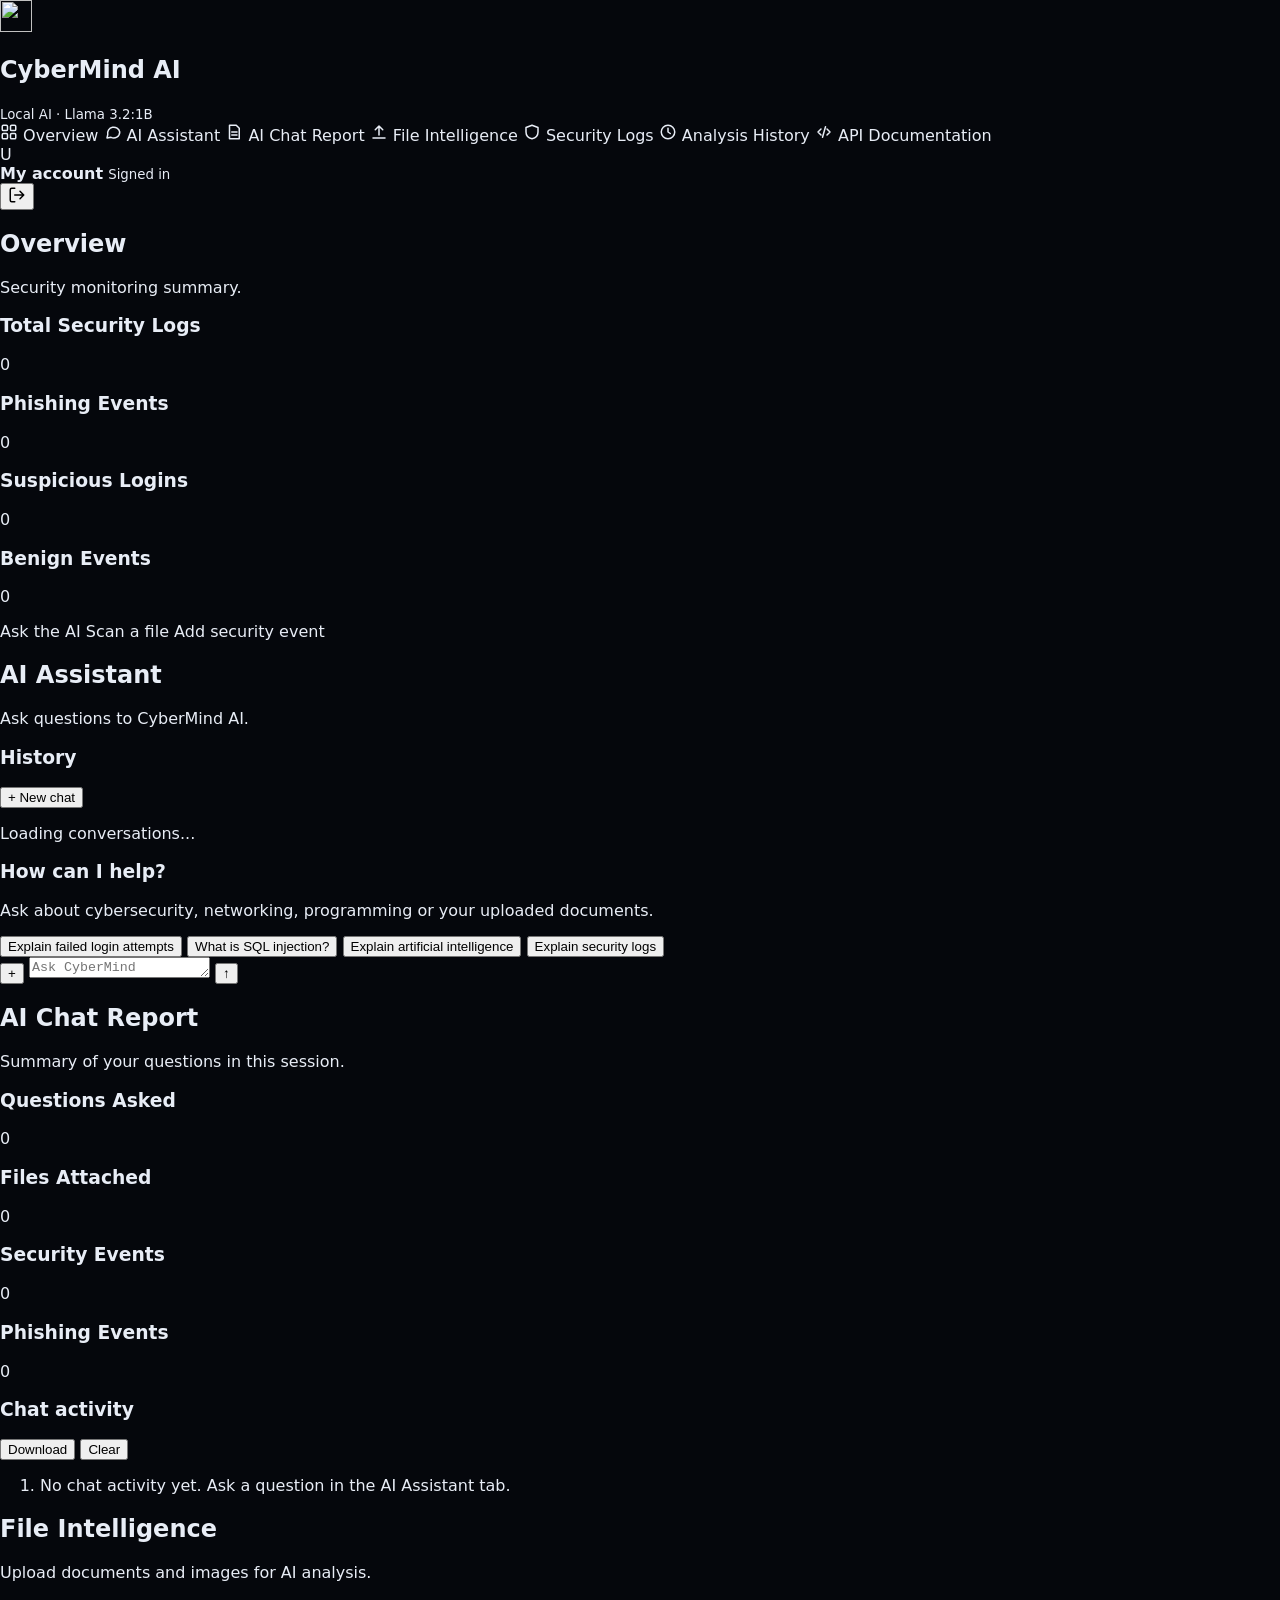
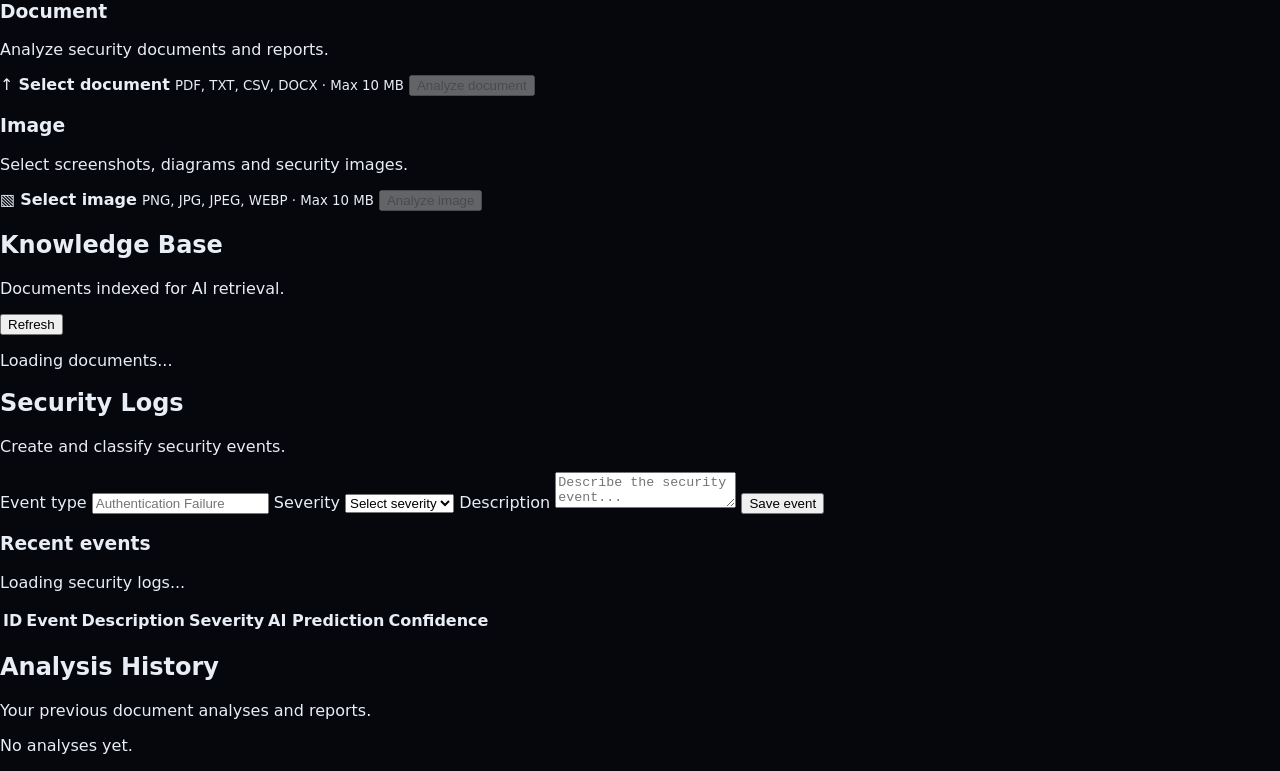
==== commit 166510f7: "verion 1.0.1" ====
--- a/frontend/dashboard.html
+++ b/frontend/dashboard.html
@@ -7,7 +7,13 @@
     <meta name="theme-color" content="#000000">
     <link rel="icon" type="image/svg+xml" href="/static/favicon.svg">
     <title>CyberMind AI | Dashboard</title>
-    <link rel="stylesheet" href="/static/dashboard.css">
+    <style>
+        /* Safe defaults: page stays black/navy even before dashboard.css loads */
+        html, body { margin: 0; background: #05070c; color: #e8edf6; font-family: system-ui, -apple-system, "Segoe UI", Roboto, Arial, sans-serif; }
+        a { color: inherit; text-decoration: none; }
+        .mobile-bar, .scrim { display: none; }
+    </style>
+    <link rel="stylesheet" href="/static/dashboard.css?v=2">
 </head>
 <body>
 
@@ -351,4 +357,4 @@
 </script>
 
 </body>
-</html>
+</html>
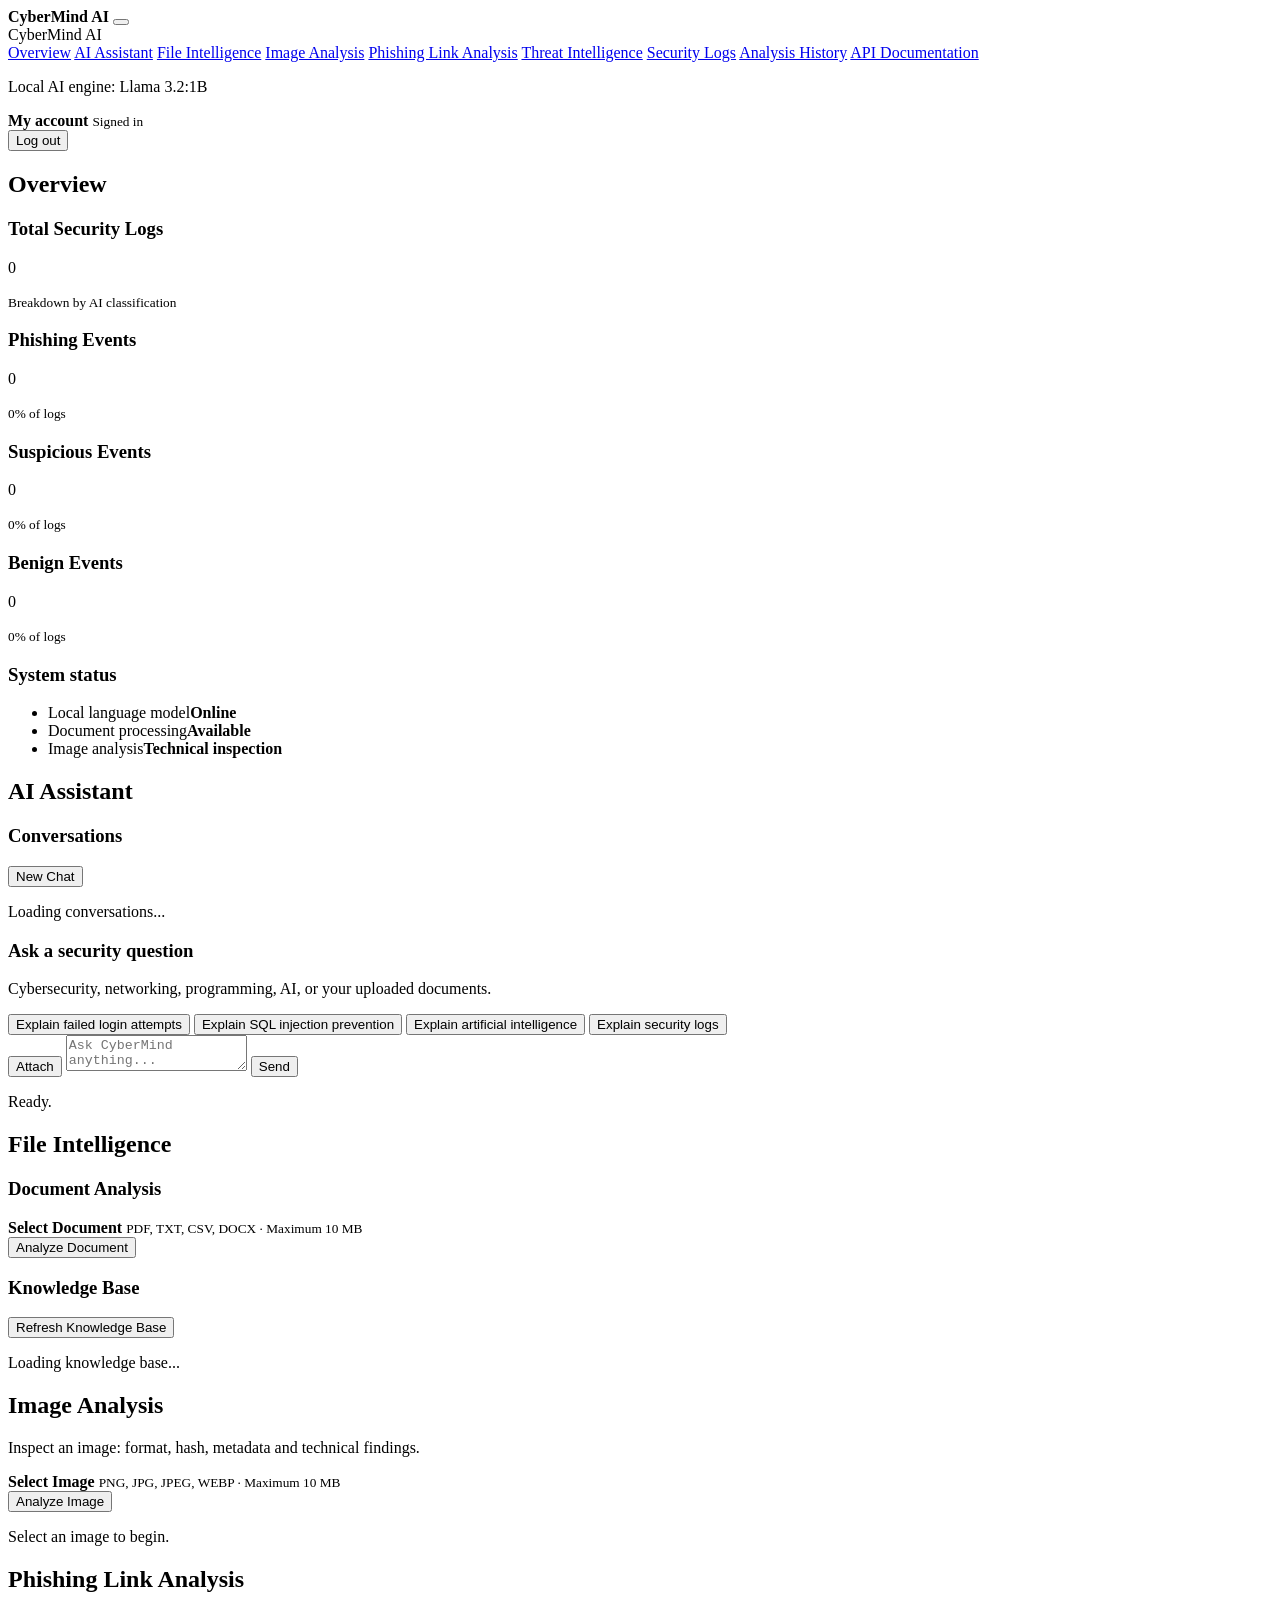
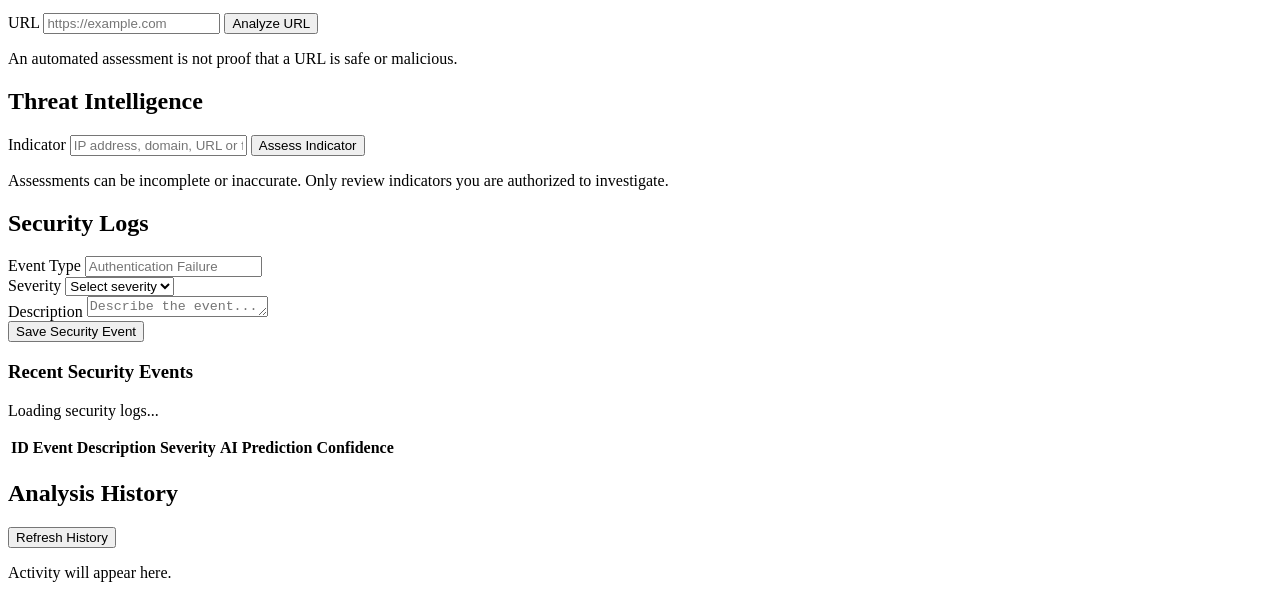
==== commit 51dbbfb1: "Update CyberMind AI frontend and backend" ====
--- a/frontend/dashboard.html
+++ b/frontend/dashboard.html
@@ -2,284 +2,420 @@
 <html lang="en">
 <head>
     <meta charset="UTF-8">
-    <meta name="viewport" content="width=device-width, initial-scale=1, viewport-fit=cover">
+    <meta name="viewport" content="width=device-width, initial-scale=1.0">
     <meta name="description" content="CyberMind AI - Local Cybersecurity Intelligence Platform">
-    <meta name="theme-color" content="#000000">
+    <meta name="theme-color" content="#060f2a">
+
     <link rel="icon" type="image/svg+xml" href="/static/favicon.svg">
+
     <title>CyberMind AI | Dashboard</title>
-    <style>
-        /* Safe defaults: page stays black/navy even before dashboard.css loads */
-        html, body { margin: 0; background: #05070c; color: #e8edf6; font-family: system-ui, -apple-system, "Segoe UI", Roboto, Arial, sans-serif; }
-        a { color: inherit; text-decoration: none; }
-        .mobile-bar, .scrim { display: none; }
-    </style>
-    <link rel="stylesheet" href="/static/dashboard.css?v=2">
+
+    <link rel="preconnect" href="https://fonts.googleapis.com">
+    <link rel="preconnect" href="https://fonts.gstatic.com" crossorigin>
+    <link href="https://fonts.googleapis.com/css2?family=Inter:wght@400;500;600&display=swap" rel="stylesheet">
+
+    <link rel="stylesheet" href="/static/dashboard.css">
 </head>
 <body>
 
 <div class="app-layout">
 
-    <!-- Mobile top bar -->
-    <div class="mobile-bar">
-        <button type="button" id="menuBtn" class="icon-btn" aria-label="Open menu" aria-expanded="false" aria-controls="sidebar">
-            <svg viewBox="0 0 24 24" width="22" height="22" fill="none" stroke="currentColor" stroke-width="2" stroke-linecap="round"><path d="M4 6h16M4 12h16M4 18h16"/></svg>
+    <!-- MOBILE TOP BAR (shown on small screens only) -->
+
+    <header class="mobile-bar">
+        <strong>CyberMind <span>AI</span></strong>
+        <button id="menuToggle" class="menu-btn" type="button" aria-expanded="false" aria-controls="sidebar" aria-label="Open menu">
+            <span></span><span></span><span></span>
         </button>
-        <strong>CyberMind <span>AI</span></strong>
-    </div>
-    <div class="scrim" id="scrim" hidden></div>
-
-    <!-- SIDEBAR (navigation) -->
-    <aside class="sidebar" id="sidebar">
-
-        <div class="brand">
-            <img src="/static/favicon.svg" width="32" height="32" alt="">
-            <div>
-                <h2>CyberMind <span>AI</span></h2>
-                <small>Local AI · Llama 3.2:1B</small>
-            </div>
+    </header>
+
+    <div id="scrim" class="scrim" hidden></div>
+
+
+    <!-- SIDEBAR (text-only navigation) -->
+
+    <aside id="sidebar" class="sidebar">
+
+        <div class="brand">CyberMind <span>AI</span></div>
+
+        <nav id="dashboardNavigation">
+            <a href="#overview" class="active">Overview</a>
+            <a href="#assistant">AI Assistant</a>
+            <a href="#uploads">File Intelligence</a>
+            <a href="#image-analysis">Image Analysis</a>
+            <a href="#phishing-analysis">Phishing Link Analysis</a>
+            <a href="#threat-intelligence">Threat Intelligence</a>
+            <a href="#security-logs">Security Logs</a>
+            <a href="#history">Analysis History</a>
+            <a href="/docs" target="_blank" rel="noopener noreferrer">API Documentation</a>
+        </nav>
+
+        <div class="sidebar-bottom">
+
+            <p class="engine-status">
+                <span class="status-dot"></span>
+                Local AI engine: Llama 3.2:1B
+            </p>
+
+            <div class="user-profile">
+                <div class="user-text">
+                    <strong id="welcomeUser">My account</strong>
+                    <small>Signed in</small>
+                </div>
+                <button id="logoutBtn" type="button" class="ghost-btn small-btn">Log out</button>
+            </div>
+
         </div>
 
-        <nav aria-label="Main navigation">
-            <a href="#overview" class="active">
-                <svg viewBox="0 0 24 24" width="18" height="18" fill="none" stroke="currentColor" stroke-width="2" stroke-linecap="round" stroke-linejoin="round"><rect x="3" y="3" width="7" height="7" rx="1.5"/><rect x="14" y="3" width="7" height="7" rx="1.5"/><rect x="3" y="14" width="7" height="7" rx="1.5"/><rect x="14" y="14" width="7" height="7" rx="1.5"/></svg>
-                Overview
-            </a>
-            <a href="#assistant">
-                <svg viewBox="0 0 24 24" width="18" height="18" fill="none" stroke="currentColor" stroke-width="2" stroke-linecap="round" stroke-linejoin="round"><path d="M21 12a8 8 0 0 1-11.6 7.1L4 20l1-4.6A8 8 0 1 1 21 12z"/></svg>
-                AI Assistant
-            </a>
-            <a href="#report">
-                <svg viewBox="0 0 24 24" width="18" height="18" fill="none" stroke="currentColor" stroke-width="2" stroke-linecap="round" stroke-linejoin="round"><path d="M6 3h9l4 4v14H6z"/><path d="M9 12h7M9 16h7"/></svg>
-                AI Chat Report
-            </a>
-            <a href="#uploads">
-                <svg viewBox="0 0 24 24" width="18" height="18" fill="none" stroke="currentColor" stroke-width="2" stroke-linecap="round" stroke-linejoin="round"><path d="M12 16V4M7 9l5-5 5 5M4 20h16"/></svg>
-                File Intelligence
-            </a>
-            <a href="#security-logs">
-                <svg viewBox="0 0 24 24" width="18" height="18" fill="none" stroke="currentColor" stroke-width="2" stroke-linecap="round" stroke-linejoin="round"><path d="M12 3 4 6v6c0 5 3.5 8 8 9 4.5-1 8-4 8-9V6z"/></svg>
-                Security Logs
-            </a>
-            <a href="#history">
-                <svg viewBox="0 0 24 24" width="18" height="18" fill="none" stroke="currentColor" stroke-width="2" stroke-linecap="round" stroke-linejoin="round"><circle cx="12" cy="12" r="9"/><path d="M12 7v5l3 2"/></svg>
-                Analysis History
-            </a>
-            <a href="/docs" target="_blank" rel="noopener noreferrer">
-                <svg viewBox="0 0 24 24" width="18" height="18" fill="none" stroke="currentColor" stroke-width="2" stroke-linecap="round" stroke-linejoin="round"><path d="M8 8 4 12l4 4M16 8l4 4-4 4M14 5l-4 14"/></svg>
-                API Documentation
-            </a>
-        </nav>
-
-        <div class="user-profile">
-            <div class="user-avatar" aria-hidden="true">U</div>
-            <div class="user-text">
-                <strong id="welcomeUser">My account</strong>
-                <small>Signed in</small>
-            </div>
-            <button type="button" id="logoutBtn" class="icon-btn" title="Log out" aria-label="Log out">
-                <svg viewBox="0 0 24 24" width="18" height="18" fill="none" stroke="currentColor" stroke-width="2" stroke-linecap="round" stroke-linejoin="round"><path d="M9 21H5a2 2 0 0 1-2-2V5a2 2 0 0 1 2-2h4M16 17l5-5-5-5M21 12H9"/></svg>
-            </button>
-        </div>
-
     </aside>
 
 
     <!-- MAIN CONTENT -->
+
     <main class="main-content">
 
         <!-- OVERVIEW -->
+
         <section id="overview" class="dashboard-section">
 
-            <div class="section-title">
-                <h1>Overview</h1>
-                <p>Security monitoring summary. <span id="currentDate"></span></p>
-            </div>
-
-            <div class="stats-grid">
-                <article class="stat-card"><h3>Total Security Logs</h3><p id="totalLogs">0</p></article>
-                <article class="stat-card"><h3>Phishing Events</h3><p id="phishingCount">0</p></article>
-                <article class="stat-card"><h3>Suspicious Logins</h3><p id="suspiciousCount">0</p></article>
-                <article class="stat-card"><h3>Benign Events</h3><p id="benignCount">0</p></article>
-            </div>
-
-            <div class="action-row">
-                <a href="#assistant" class="primary-button">Ask the AI</a>
-                <a href="#uploads" class="secondary-button">Scan a file</a>
-                <a href="#security-logs" class="secondary-button">Add security event</a>
-            </div>
-
-        </section>
-
-
-        <!-- AI ASSISTANT : chat on the left, history on the right -->
+            <div class="section-title with-actions">
+                <h2>Overview</h2>
+                <p id="currentDate"></p>
+            </div>
+
+            <div class="overview-grid">
+
+                <article class="stat-card stat-main">
+                    <h3>Total Security Logs</h3>
+                    <p id="totalLogs">0</p>
+
+                    <div class="split" aria-hidden="true">
+                        <span id="splitPhishing" class="bar-phishing"></span>
+                        <span id="splitSuspicious" class="bar-suspicious"></span>
+                        <span id="splitBenign" class="bar-benign"></span>
+                    </div>
+                    <small>Breakdown by AI classification</small>
+                </article>
+
+                <article class="stat-card">
+                    <h3><span class="tag tag-phishing"></span>Phishing Events</h3>
+                    <p id="phishingCount">0</p>
+                    <small id="pctPhishing">0% of logs</small>
+                </article>
+
+                <article class="stat-card">
+                    <h3><span class="tag tag-suspicious"></span>Suspicious Events</h3>
+                    <p id="suspiciousCount">0</p>
+                    <small id="pctSuspicious">0% of logs</small>
+                </article>
+
+                <article class="stat-card">
+                    <h3><span class="tag tag-benign"></span>Benign Events</h3>
+                    <p id="benignCount">0</p>
+                    <small id="pctBenign">0% of logs</small>
+                </article>
+
+            </div>
+
+            <h3 class="block-title">System status</h3>
+
+            <ul class="status-list">
+                <li><span>Local language model</span><strong>Online</strong></li>
+                <li><span>Document processing</span><strong>Available</strong></li>
+                <li><span>Image analysis</span><strong>Technical inspection</strong></li>
+            </ul>
+
+        </section>
+
+
+        <!-- AI ASSISTANT -->
+
         <section id="assistant" class="dashboard-section">
 
+            <div class="section-title">
+                <h2>AI Assistant</h2>
+            </div>
+
             <div class="assistant-container">
 
-                <div class="assistant-header">
-                    <h1>AI Assistant</h1>
-                    <p>Ask questions to CyberMind AI.</p>
-                </div>
-
-                <!-- CHAT HISTORY (right side) -->
-                <aside class="chat-history-panel" aria-label="Conversation history">
+                <!-- CONVERSATIONS -->
+
+                <div class="chat-history-panel">
+
                     <div class="chat-history-header">
-                        <h3>History</h3>
-                        <button type="button" id="newChatBtn">+ New chat</button>
-                    </div>
+                        <h3>Conversations</h3>
+                        <button type="button" id="newChatBtn" class="small-btn">New Chat</button>
+                    </div>
+
                     <div id="conversationList">
-                        <p class="conversation-empty">Loading conversations...</p>
-                    </div>
-                </aside>
-
-                <!-- CHAT MESSAGES -->
-                <div id="chatMessages" class="chat-messages" aria-live="polite">
+                        <p>Loading conversations...</p>
+                    </div>
+
+                    <div id="conversationResize" class="resize-handle" title="Drag down to show more conversations"></div>
+
+                </div>
+
+
+                <!-- CHAT -->
+
+                <div id="chatMessages" class="chat-messages">
+
                     <div class="welcome-message">
-                        <h3>How can I help?</h3>
-                        <p>Ask about cybersecurity, networking, programming or your uploaded documents.</p>
+
+                        <h3>Ask a security question</h3>
+
+                        <p>
+                            Cybersecurity, networking, programming, AI,
+                            or your uploaded documents.
+                        </p>
+
                         <div class="suggestion-grid">
-                            <button type="button" class="suggestion-btn" data-question="Explain failed login attempts.">Explain failed login attempts</button>
-                            <button type="button" class="suggestion-btn" data-question="What is SQL injection?">What is SQL injection?</button>
-                            <button type="button" class="suggestion-btn" data-question="Explain artificial intelligence.">Explain artificial intelligence</button>
-                            <button type="button" class="suggestion-btn" data-question="What is a security log?">Explain security logs</button>
+                            <button type="button" class="suggestion-btn" data-question="Explain failed login attempts.">
+                                Explain failed login attempts
+                            </button>
+                            <button type="button" class="suggestion-btn" data-question="Explain SQL injection and how to prevent it.">
+                                Explain SQL injection prevention
+                            </button>
+                            <button type="button" class="suggestion-btn" data-question="Explain artificial intelligence.">
+                                Explain artificial intelligence
+                            </button>
+                            <button type="button" class="suggestion-btn" data-question="What is a security log?">
+                                Explain security logs
+                            </button>
                         </div>
-                    </div>
-                </div>
-
-                <!-- CHAT ATTACHMENT -->
+
+                    </div>
+
+                </div>
+
+
+                <!-- ATTACHMENT -->
+
                 <div id="chatAttachmentPreview" hidden>
                     <span id="chatAttachmentName"></span>
-                    <button type="button" id="removeChatAttachment">Remove</button>
-                </div>
-
-                <!-- CHAT INPUT -->
+                    <button type="button" id="removeChatAttachment" class="ghost-btn small-btn">Remove</button>
+                </div>
+
+
+                <!-- INPUT -->
+
                 <form id="chatForm" class="chat-input-area">
-                    <input type="file" id="chatFileInput" accept=".pdf,.txt,.csv,.docx,.png,.jpg,.jpeg,.webp" hidden>
-                    <button type="button" id="attachFileBtn" title="Attach a document or image" aria-label="Attach a file">+</button>
-                    <textarea id="chatInput" rows="1" placeholder="Ask CyberMind anything..." maxlength="5000" required></textarea>
-                    <button type="submit" id="sendChatBtn" title="Send message" aria-label="Send message">↑</button>
+
+                    <input type="file" id="chatFileInput" accept=".pdf,.txt,.csv,.docx" hidden>
+
+                    <button type="button" id="attachFileBtn" class="ghost-btn" title="Attach document">Attach</button>
+
+                    <textarea
+                        id="chatInput"
+                        placeholder="Ask CyberMind anything..."
+                        maxlength="5000"
+                        required></textarea>
+
+                    <button type="submit" id="sendChatBtn" class="primary" title="Send message">Send</button>
+
                 </form>
 
-                <p id="chatStatus"></p>
-
-            </div>
-        </section>
-
-
-        <!-- AI CHAT REPORT -->
-        <section id="report" class="dashboard-section">
-            <div class="section-title">
-                <h1>AI Chat Report</h1>
-                <p>Summary of your questions in this session.</p>
-            </div>
-
-            <div class="stats-grid">
-                <article class="stat-card"><h3>Questions Asked</h3><p id="reportQuestions">0</p></article>
-                <article class="stat-card"><h3>Files Attached</h3><p id="reportFiles">0</p></article>
-                <article class="stat-card"><h3>Security Events</h3><p id="reportEvents">0</p></article>
-                <article class="stat-card"><h3>Phishing Events</h3><p id="reportPhishing">0</p></article>
-            </div>
-
-            <div class="report-card">
-                <div class="report-head">
-                    <h3>Chat activity</h3>
-                    <div class="report-actions">
-                        <button type="button" id="downloadReportBtn">Download</button>
-                        <button type="button" id="clearReportBtn" class="ghost-btn">Clear</button>
-                    </div>
-                </div>
-                <ol id="reportList" class="report-list">
-                    <li class="report-empty">No chat activity yet. Ask a question in the AI Assistant tab.</li>
-                </ol>
-            </div>
+                <p id="chatStatus">Ready.</p>
+
+            </div>
+
         </section>
 
 
         <!-- FILE INTELLIGENCE -->
+
         <section id="uploads" class="dashboard-section">
 
             <div class="section-title">
-                <h1>File Intelligence</h1>
-                <p>Upload documents and images for AI analysis.</p>
+                <h2>File Intelligence</h2>
             </div>
 
             <div class="upload-grid">
 
+                <!-- DOCUMENT ANALYSIS -->
+
                 <article class="upload-card">
-                    <h3>Document</h3>
-                    <p>Analyze security documents and reports.</p>
+
+                    <h3>Document Analysis</h3>
 
                     <label for="documentInput" class="upload-dropzone">
-                        <span class="upload-symbol">↑</span>
-                        <strong>Select document</strong>
-                        <small>PDF, TXT, CSV, DOCX · Max 10 MB</small>
+                        <strong>Select Document</strong>
+                        <small>PDF, TXT, CSV, DOCX · Maximum 10 MB</small>
                         <input type="file" id="documentInput" accept=".pdf,.txt,.csv,.docx" hidden>
                     </label>
 
-                    <div id="documentFileInfo" hidden>
+                    <div id="documentFileInfo" class="file-chip" hidden>
                         <span id="documentFileName"></span>
-                        <button type="button" id="removeDocument">Remove</button>
-                    </div>
-
-                    <button type="button" id="analyzeDocumentBtn" disabled>Analyze document</button>
+                        <button type="button" id="removeDocument" class="ghost-btn small-btn">Remove</button>
+                    </div>
+
+                    <div>
+                        <button type="button" id="analyzeDocumentBtn" class="primary">Analyze Document</button>
+                    </div>
+
                     <p id="documentStatus"></p>
-                </article>
+
+                </article>
+
+
+                <!-- KNOWLEDGE BASE -->
 
                 <article class="upload-card">
-                    <h3>Image</h3>
-                    <p>Select screenshots, diagrams and security images.</p>
-
-                    <label for="imageInput" class="upload-dropzone">
-                        <span class="upload-symbol">▧</span>
-                        <strong>Select image</strong>
-                        <small>PNG, JPG, JPEG, WEBP · Max 10 MB</small>
-                        <input type="file" id="imageInput" accept=".png,.jpg,.jpeg,.webp" hidden>
-                    </label>
-
-                    <div id="imagePreviewContainer" hidden>
-                        <img id="imagePreview" alt="Selected image preview">
-                        <button type="button" id="removeImage">Remove</button>
-                    </div>
-
-                    <button type="button" id="analyzeImageBtn" disabled>Analyze image</button>
-                    <p id="imageStatus"></p>
-                </article>
-
-            </div>
-
-            <div class="knowledge-base-card">
-                <div class="kb-head">
-                    <div>
-                        <h2>Knowledge Base</h2>
-                        <p>Documents indexed for AI retrieval.</p>
-                    </div>
-                    <button type="button" id="refreshKnowledgeBaseBtn">Refresh</button>
-                </div>
-                <p id="knowledgeBaseStatus">Loading documents...</p>
-                <div id="knowledgeBaseList"></div>
-            </div>
-
-            <div id="uploadAnalysisOutput" hidden>
-                <h3 id="uploadAnalysisTitle">Analysis Results</h3>
+
+                    <div class="list-head">
+                        <h3>Knowledge Base</h3>
+                        <button type="button" id="refreshKnowledgeBaseBtn" class="ghost-btn small-btn">Refresh Knowledge Base</button>
+                    </div>
+
+                    <p id="knowledgeBaseStatus">Loading knowledge base...</p>
+
+                    <div id="knowledgeBaseList"></div>
+
+                </article>
+
+            </div>
+
+
+            <!-- DOCUMENT REPORT -->
+
+            <article id="uploadAnalysisOutput" class="result" hidden>
+                <h3 id="uploadAnalysisTitle">Document Analysis Report</h3>
                 <div id="uploadAnalysisContent"></div>
-            </div>
+            </article>
+
+        </section>
+
+
+        <!-- IMAGE ANALYSIS -->
+
+        <section id="image-analysis" class="dashboard-section">
+
+            <div class="section-title">
+                <h2>Image Analysis</h2>
+                <p>Inspect an image: format, hash, metadata and technical findings.</p>
+            </div>
+
+            <div class="narrow">
+
+                <label for="imageInput" class="upload-dropzone">
+                    <strong>Select Image</strong>
+                    <small>PNG, JPG, JPEG, WEBP · Maximum 10 MB</small>
+                    <input type="file" id="imageInput" accept=".png,.jpg,.jpeg,.webp" hidden>
+                </label>
+
+                <div id="imagePreviewContainer" hidden>
+                    <img id="imagePreview" alt="Selected image preview">
+                    <button type="button" id="removeImage" class="ghost-btn small-btn">Remove Image</button>
+                </div>
+
+                <div>
+                    <button type="button" id="analyzeImageBtn" class="primary">Analyze Image</button>
+                </div>
+
+                <p id="imageStatus">Select an image to begin.</p>
+
+                <div id="imageAnalysisOutput" class="result" hidden>
+                    <h3 id="imageAnalysisTitle">Image Analysis Report</h3>
+                    <div id="imageAnalysisContent"></div>
+                </div>
+
+            </div>
+
+        </section>
+
+
+        <!-- PHISHING LINK ANALYSIS -->
+
+        <section id="phishing-analysis" class="dashboard-section">
+
+            <div class="section-title">
+                <h2>Phishing Link Analysis</h2>
+            </div>
+
+            <form id="phishingUrlForm" class="inline-form">
+
+                <label for="phishingUrlInput">URL</label>
+
+                <input
+                    type="url"
+                    id="phishingUrlInput"
+                    maxlength="2048"
+                    placeholder="https://example.com"
+                    required>
+
+                <button type="submit" id="analyzeUrlBtn" class="primary">Analyze URL</button>
+
+            </form>
+
+            <p id="phishingUrlStatus"></p>
+
+            <div id="phishingAnalysisOutput" class="result" hidden>
+                <h3>URL Assessment</h3>
+                <div id="phishingAnalysisContent"></div>
+            </div>
+
+            <p class="analysis-disclaimer">
+                An automated assessment is not proof that a URL is safe or malicious.
+            </p>
+
+        </section>
+
+
+        <!-- THREAT INTELLIGENCE -->
+
+        <section id="threat-intelligence" class="dashboard-section">
+
+            <div class="section-title">
+                <h2>Threat Intelligence</h2>
+            </div>
+
+            <form id="threatIntelligenceForm" class="inline-form">
+
+                <label for="threatIndicatorInput">Indicator</label>
+
+                <input
+                    type="text"
+                    id="threatIndicatorInput"
+                    maxlength="255"
+                    placeholder="IP address, domain, URL or file hash"
+                    autocomplete="off"
+                    required>
+
+                <button type="submit" id="analyzeThreatIndicatorBtn" class="primary">Assess Indicator</button>
+
+            </form>
+
+            <p id="threatIntelligenceStatus"></p>
+
+            <article id="threatIntelligenceOutput" class="result" hidden>
+                <h3>Assessment Report</h3>
+                <p id="threatIndicatorType"></p>
+                <div id="threatIntelligenceContent"></div>
+            </article>
+
+            <p class="analysis-disclaimer">
+                Assessments can be incomplete or inaccurate. Only review indicators you are authorized to investigate.
+            </p>
 
         </section>
 
 
         <!-- SECURITY LOGS -->
+
         <section id="security-logs" class="dashboard-section">
 
             <div class="section-title">
-                <h1>Security Logs</h1>
-                <p>Create and classify security events.</p>
-            </div>
-
-            <div class="event-form-card">
-                <form id="securityLogForm">
-                    <label for="eventType">Event type</label>
-                    <input type="text" id="eventType" placeholder="Authentication Failure" maxlength="100" required>
-
+                <h2>Security Logs</h2>
+            </div>
+
+            <form id="securityLogForm" class="log-form">
+
+                <div class="field">
+                    <label for="eventType">Event Type</label>
+                    <input type="text" id="eventType" maxlength="100" placeholder="Authentication Failure" required>
+                </div>
+
+                <div class="field">
                     <label for="eventSeverity">Severity</label>
                     <select id="eventSeverity" required>
                         <option value="">Select severity</option>
@@ -288,73 +424,65 @@
                         <option value="High">High</option>
                         <option value="Critical">Critical</option>
                     </select>
-
+                </div>
+
+                <div class="field">
                     <label for="eventDescription">Description</label>
-                    <textarea id="eventDescription" placeholder="Describe the security event..." maxlength="5000" required></textarea>
-
-                    <button type="submit" id="saveLogBtn">Save event</button>
-                    <p id="logFormStatus"></p>
-                </form>
-            </div>
-
-            <div class="logs-section">
-                <h3>Recent events</h3>
+                    <textarea id="eventDescription" rows="1" maxlength="5000" placeholder="Describe the event..." required></textarea>
+                </div>
+
+                <button type="submit" id="saveLogBtn" class="primary">Save Security Event</button>
+
+                <p id="logFormStatus"></p>
+
+            </form>
+
+            <div class="list-head">
+                <h3>Recent Security Events</h3>
                 <p id="statusMessage">Loading security logs...</p>
-
-                <div class="table-container">
-                    <table>
-                        <thead>
-                            <tr>
-                                <th>ID</th>
-                                <th>Event</th>
-                                <th>Description</th>
-                                <th>Severity</th>
-                                <th>AI Prediction</th>
-                                <th>Confidence</th>
-                            </tr>
-                        </thead>
-                        <tbody id="logsTable"></tbody>
-                    </table>
-                </div>
+            </div>
+
+            <div class="table-container">
+                <table>
+                    <thead>
+                        <tr>
+                            <th>ID</th>
+                            <th>Event</th>
+                            <th>Description</th>
+                            <th>Severity</th>
+                            <th>AI Prediction</th>
+                            <th>Confidence</th>
+                        </tr>
+                    </thead>
+                    <tbody id="logsTable"></tbody>
+                </table>
             </div>
 
         </section>
 
 
         <!-- ANALYSIS HISTORY -->
+
         <section id="history" class="dashboard-section">
-            <div class="section-title">
-                <h1>Analysis History</h1>
-                <p>Your previous document analyses and reports.</p>
-            </div>
-            <div id="analysisHistory">
-                <p>No analyses yet.</p>
-            </div>
+
+            <div class="section-title with-actions">
+                <h2>Analysis History</h2>
+                <button type="button" id="refreshHistoryBtn" class="ghost-btn">Refresh History</button>
+            </div>
+
+            <p id="historyStatus">Activity will appear here.</p>
+
+            <div id="analysisHistory"></div>
+
         </section>
 
     </main>
 
 </div>
+
 
 <script src="/static/dashboard.js"></script>
 <script src="/static/dashboard-nav.js"></script>
-<script>
-    // Mobile menu (open/close the navigation drawer)
-    (function () {
-        var btn = document.getElementById("menuBtn");
-        var side = document.getElementById("sidebar");
-        var scrim = document.getElementById("scrim");
-        function set(open) {
-            side.classList.toggle("open", open);
-            scrim.hidden = !open;
-            btn.setAttribute("aria-expanded", open ? "true" : "false");
-        }
-        btn.addEventListener("click", function () { set(!side.classList.contains("open")); });
-        scrim.addEventListener("click", function () { set(false); });
-        side.addEventListener("click", function (e) { if (e.target.closest("nav a")) set(false); });
-        document.addEventListener("keydown", function (e) { if (e.key === "Escape") set(false); });
-    })();
-</script>
 
 </body>
-</html>+</html>
